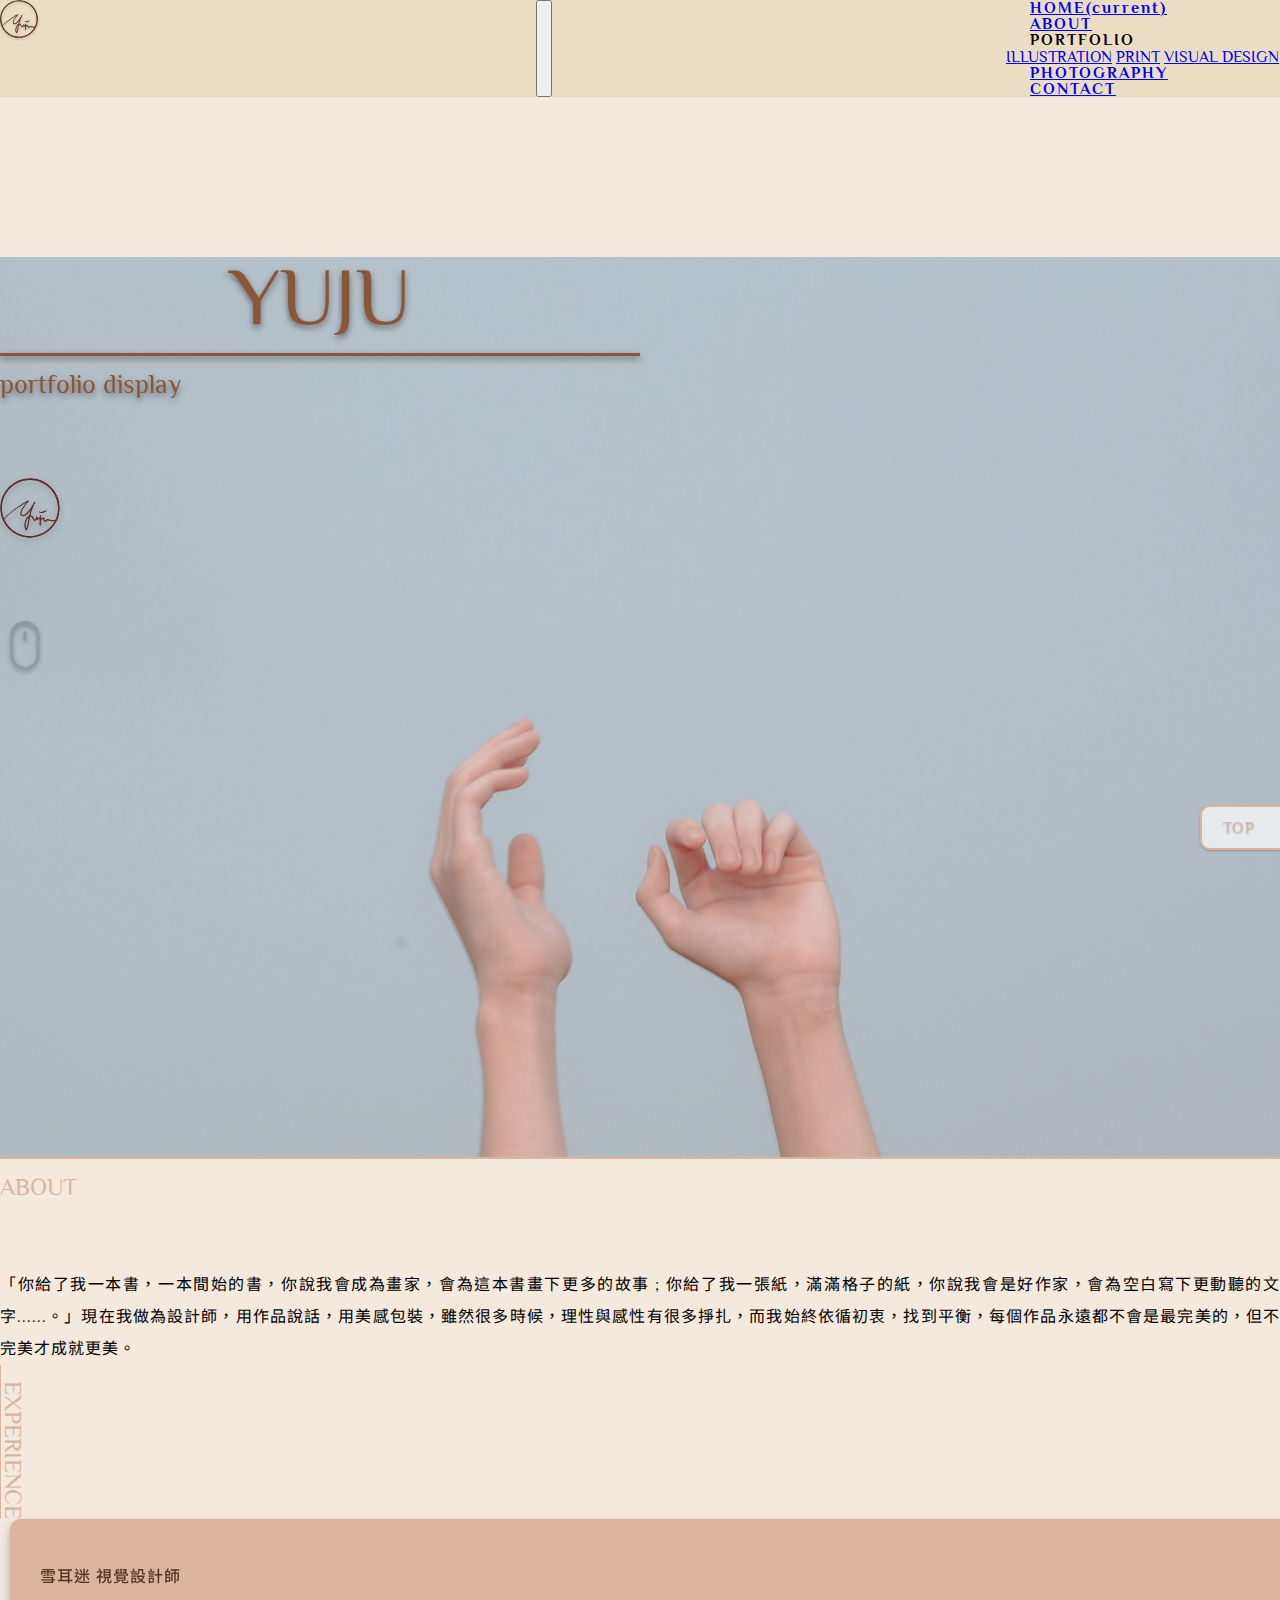
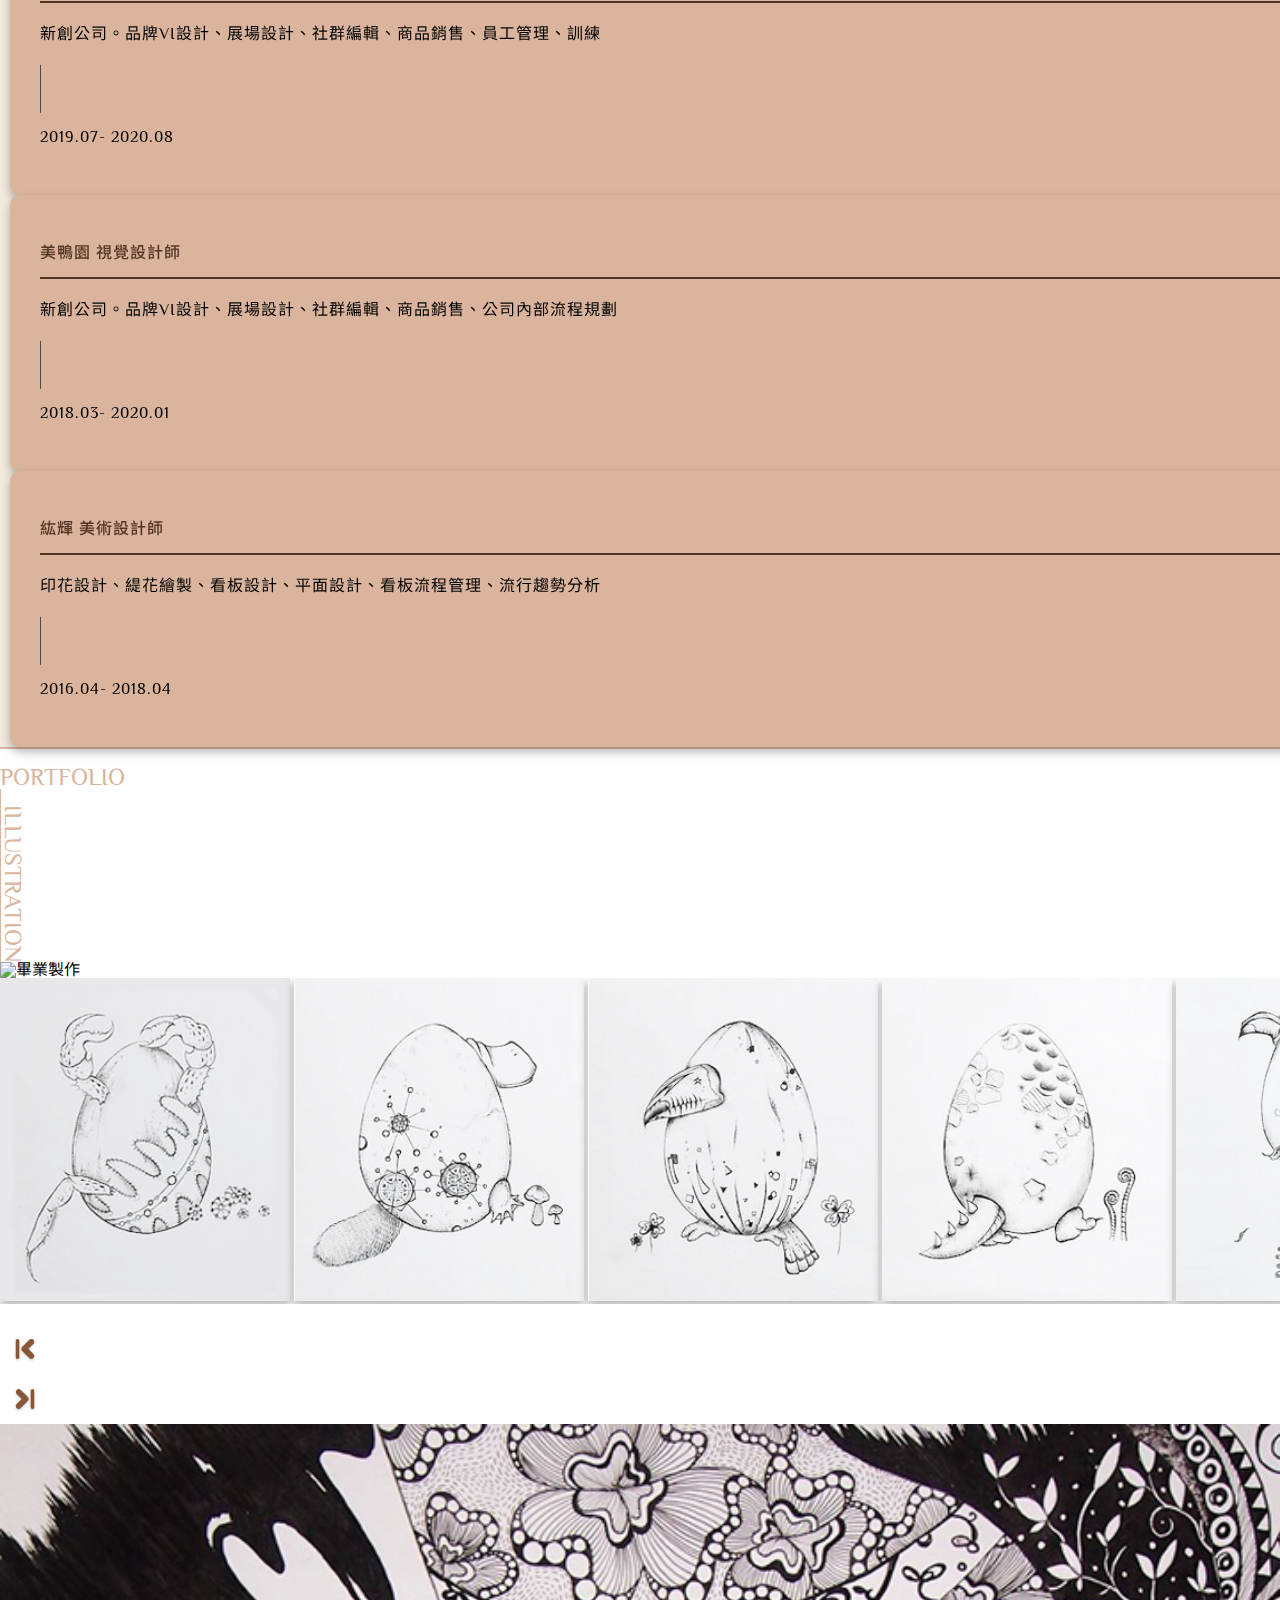
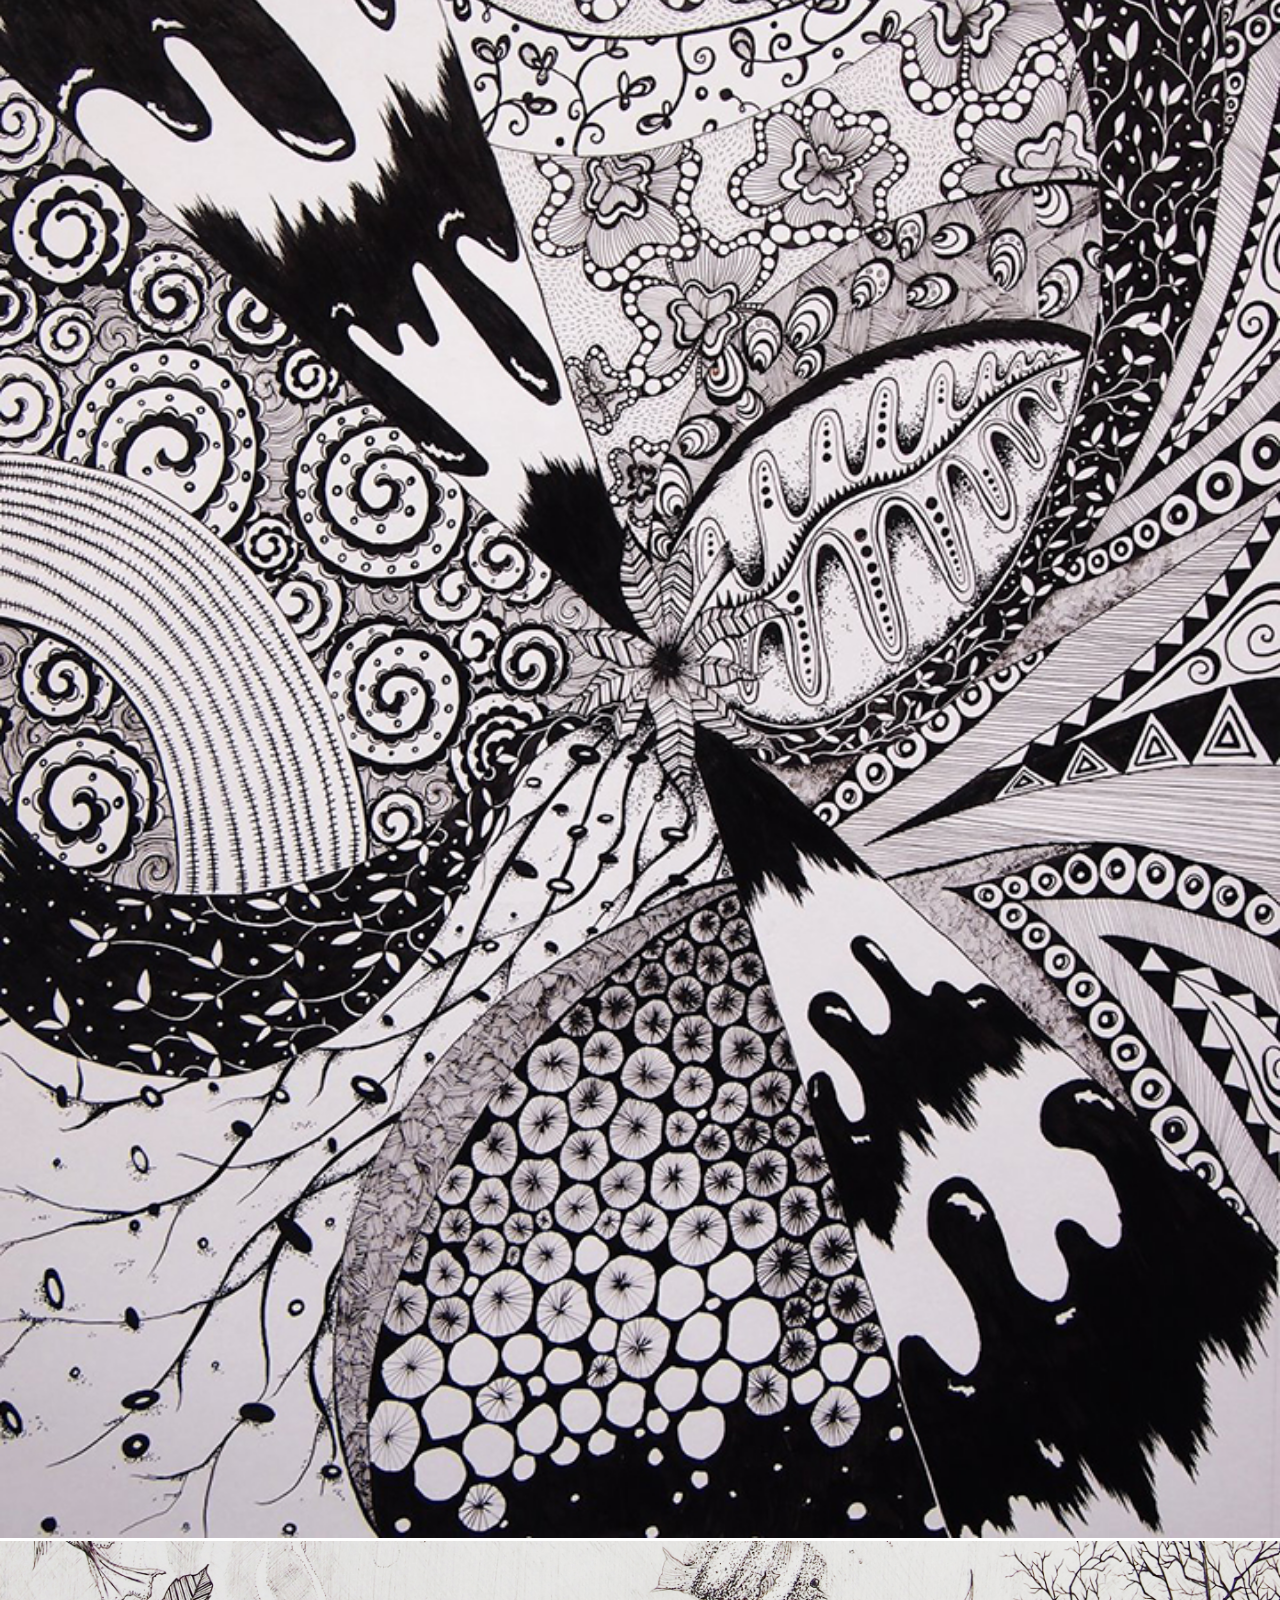
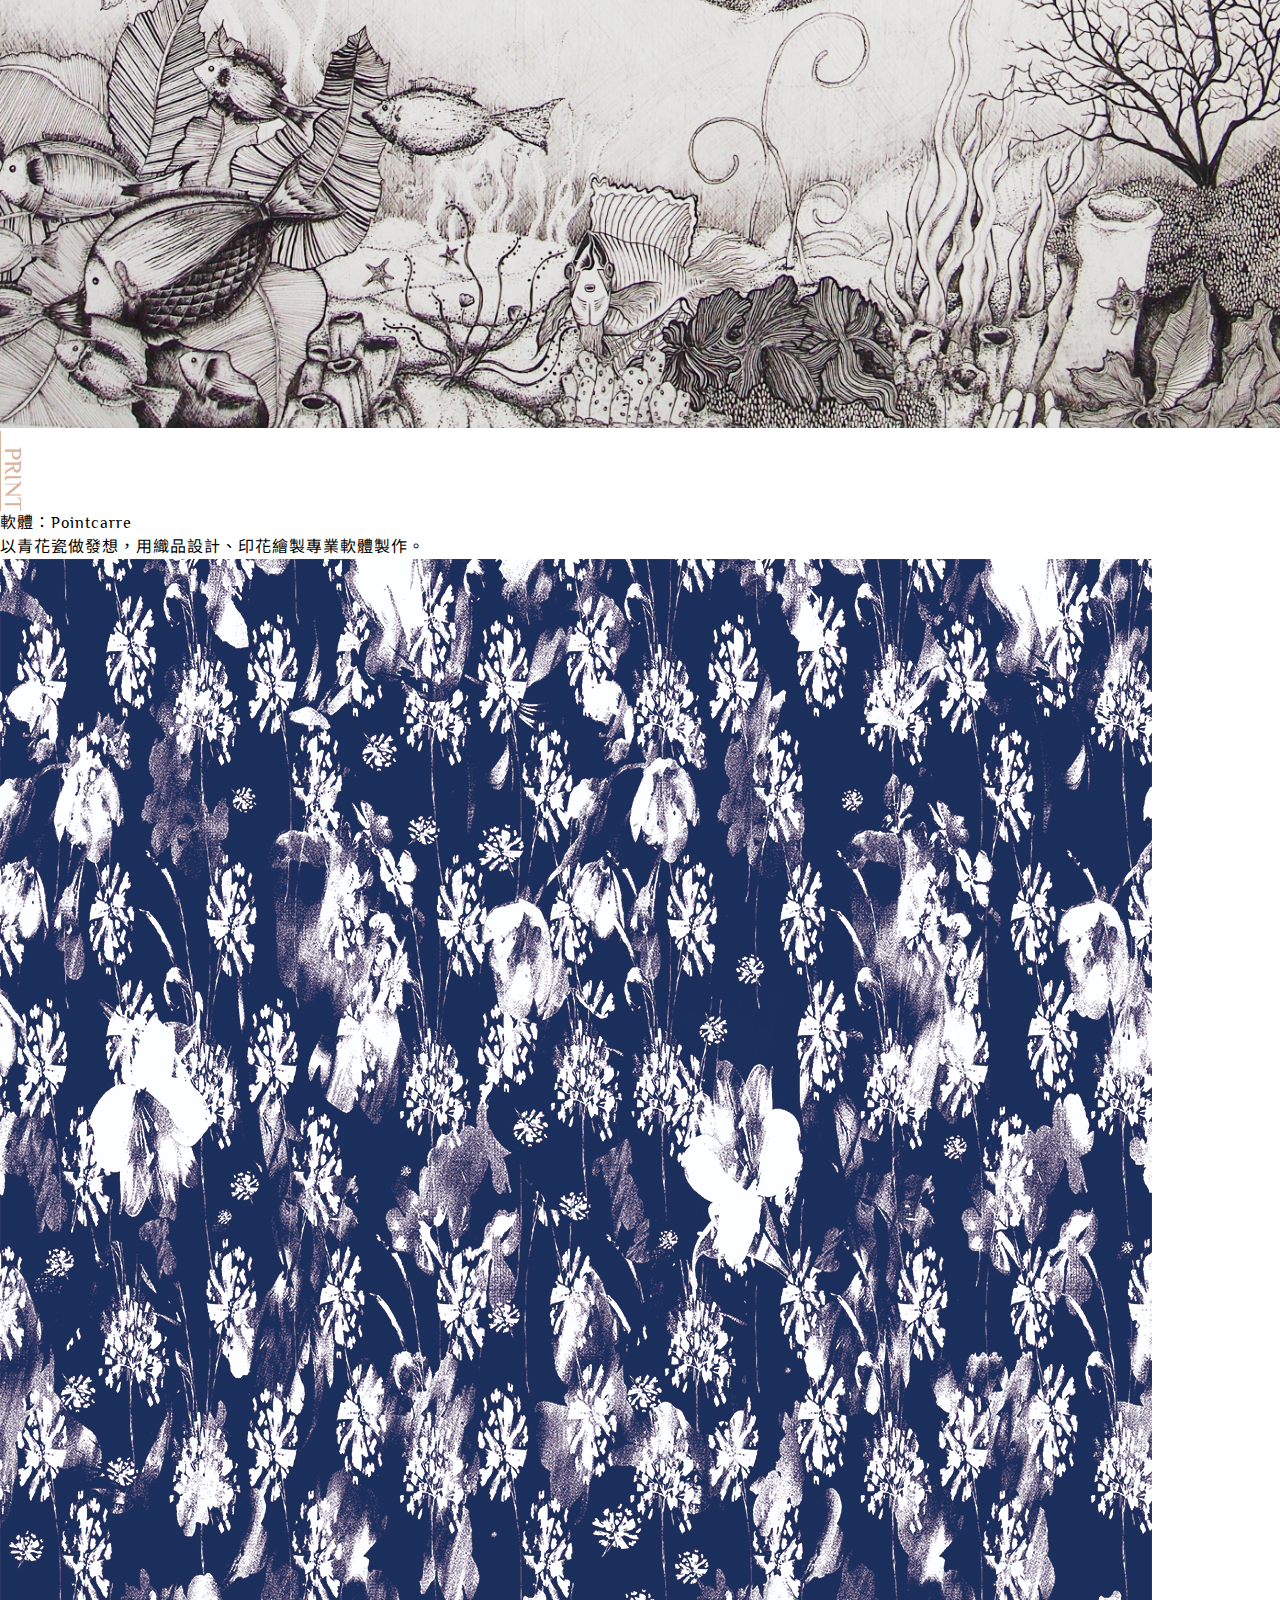
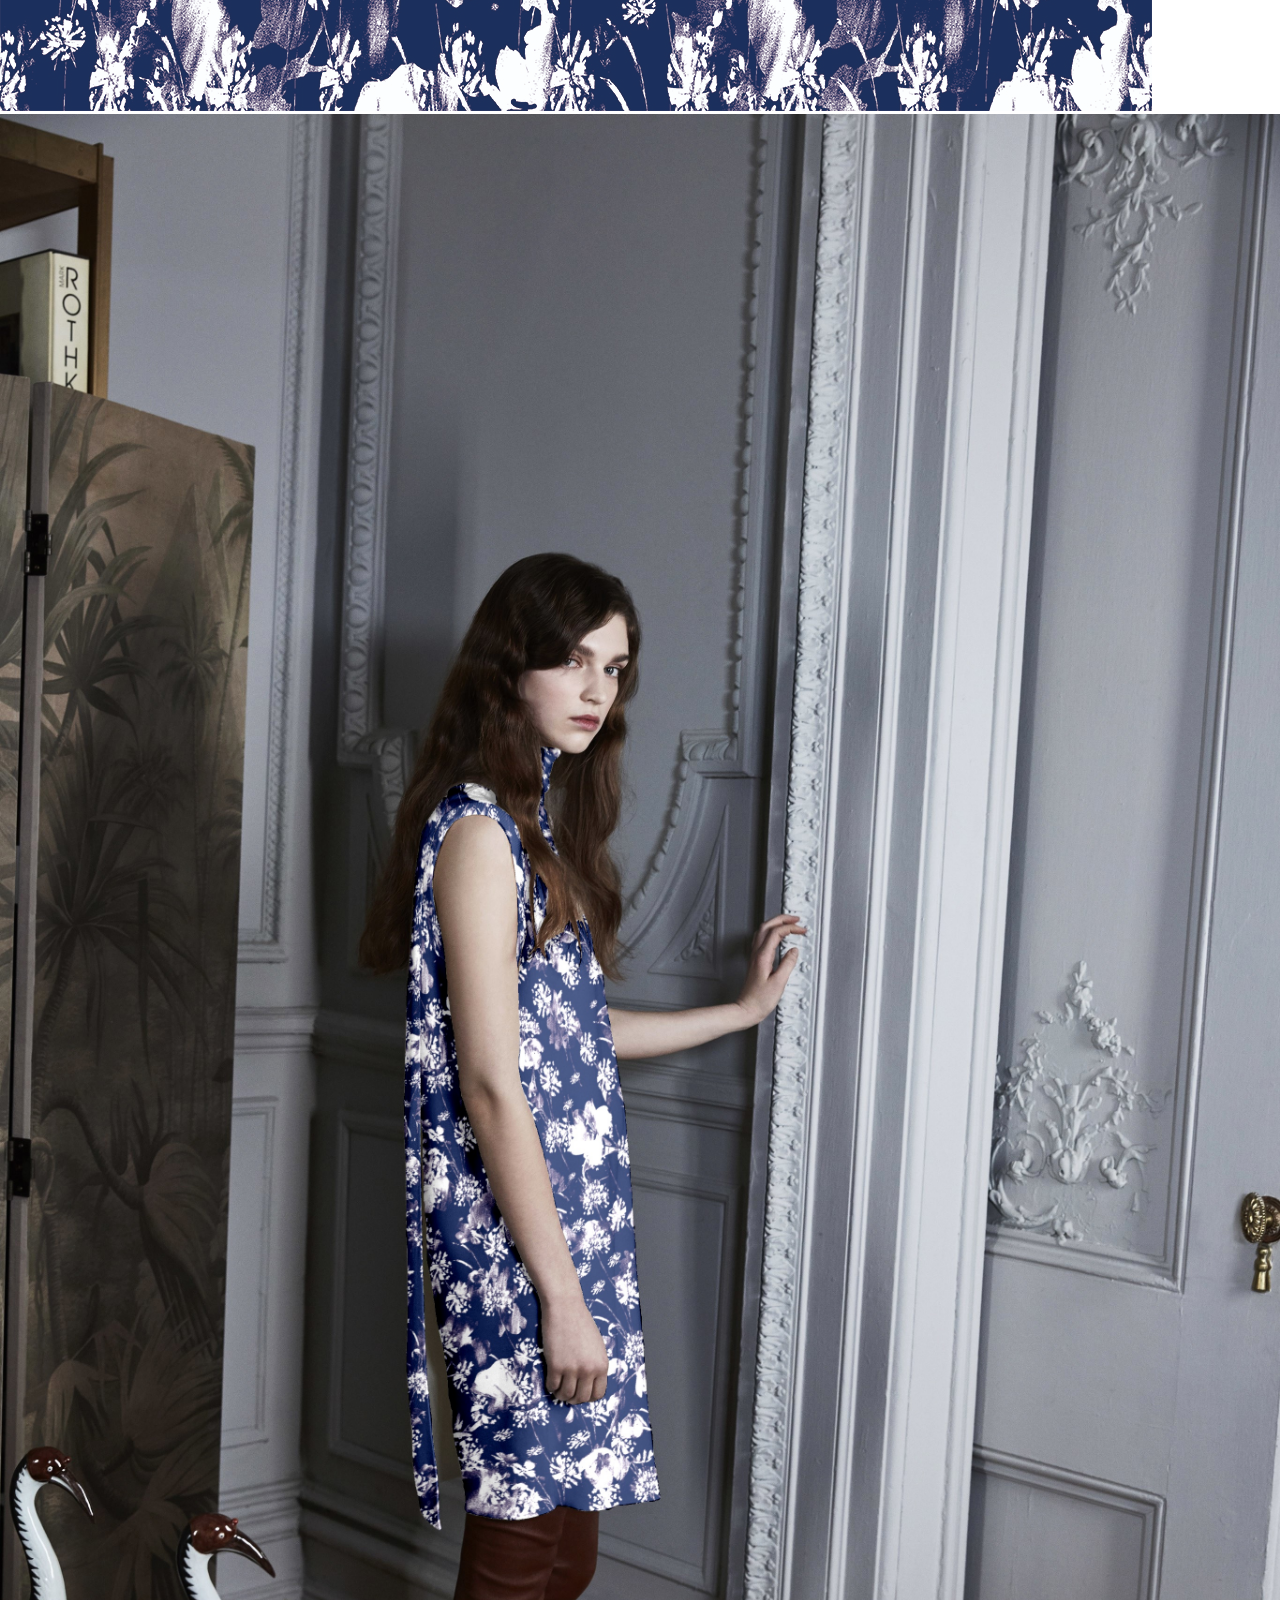
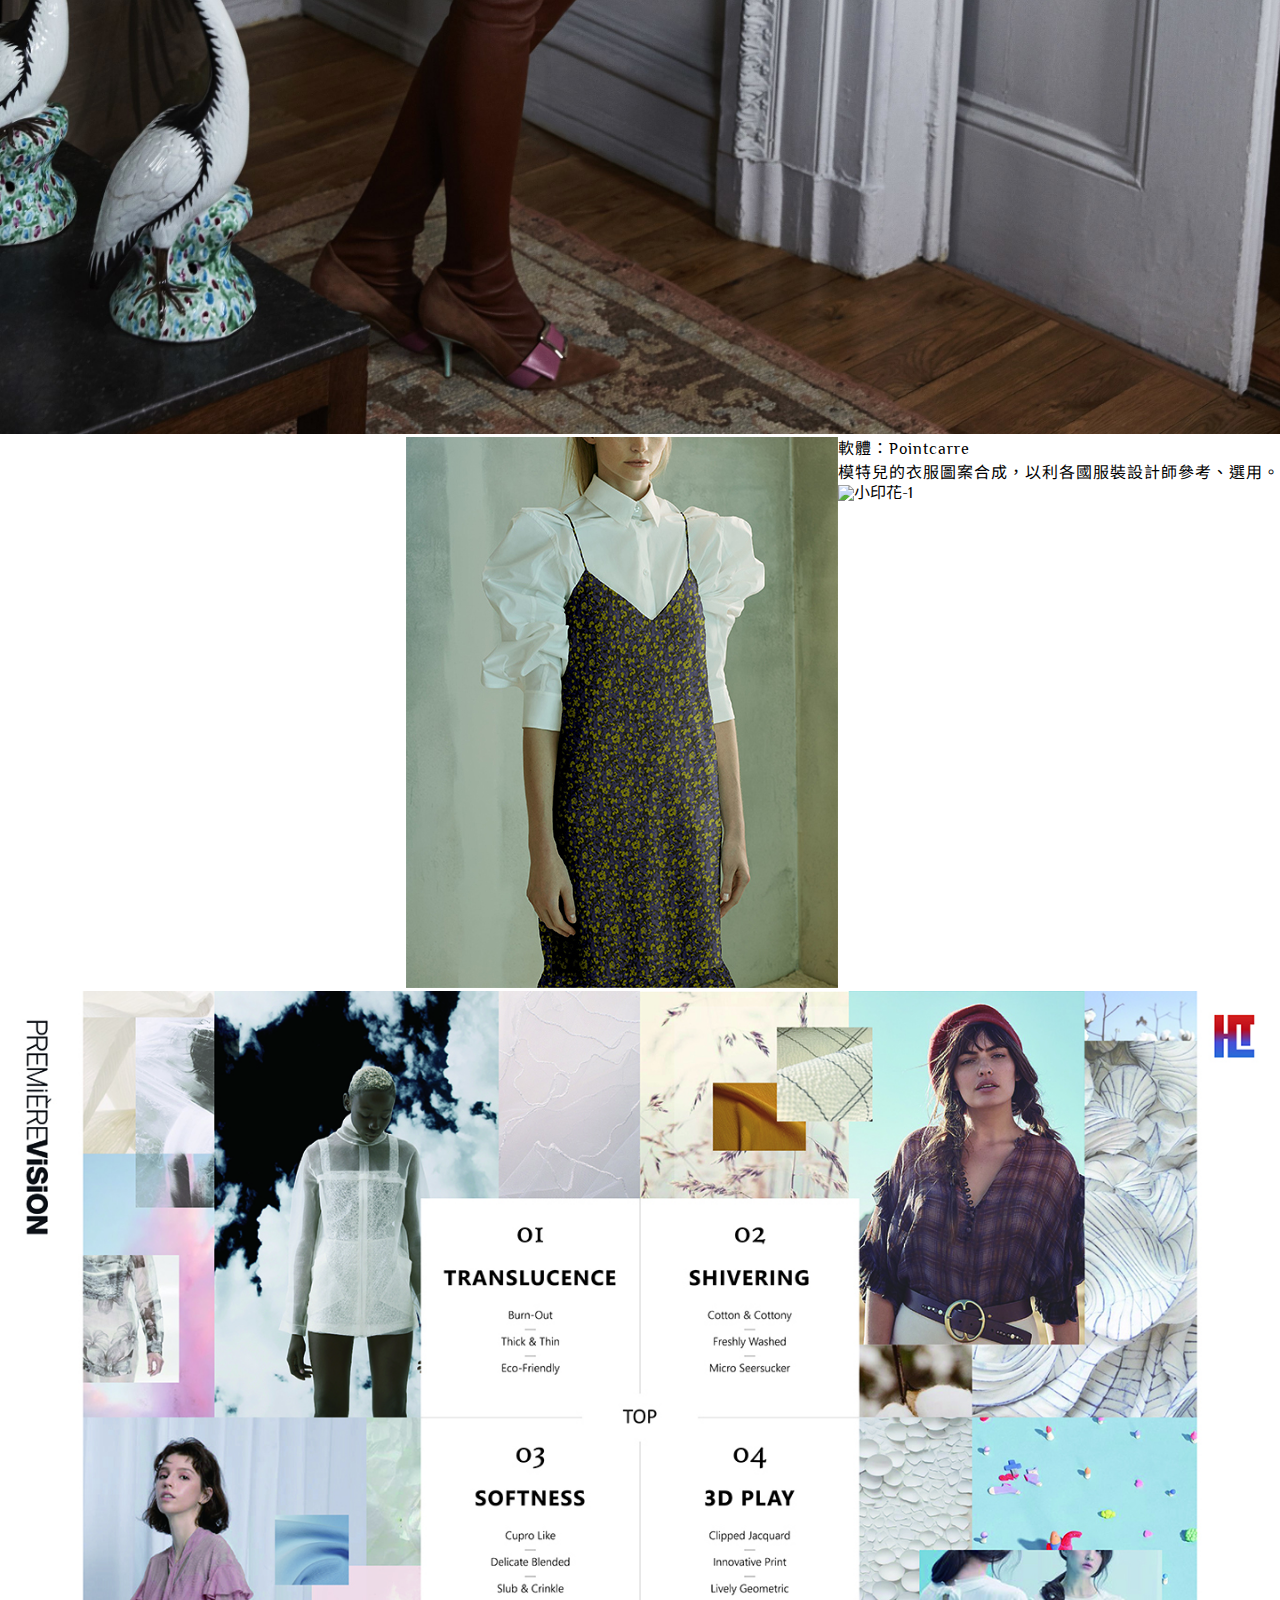
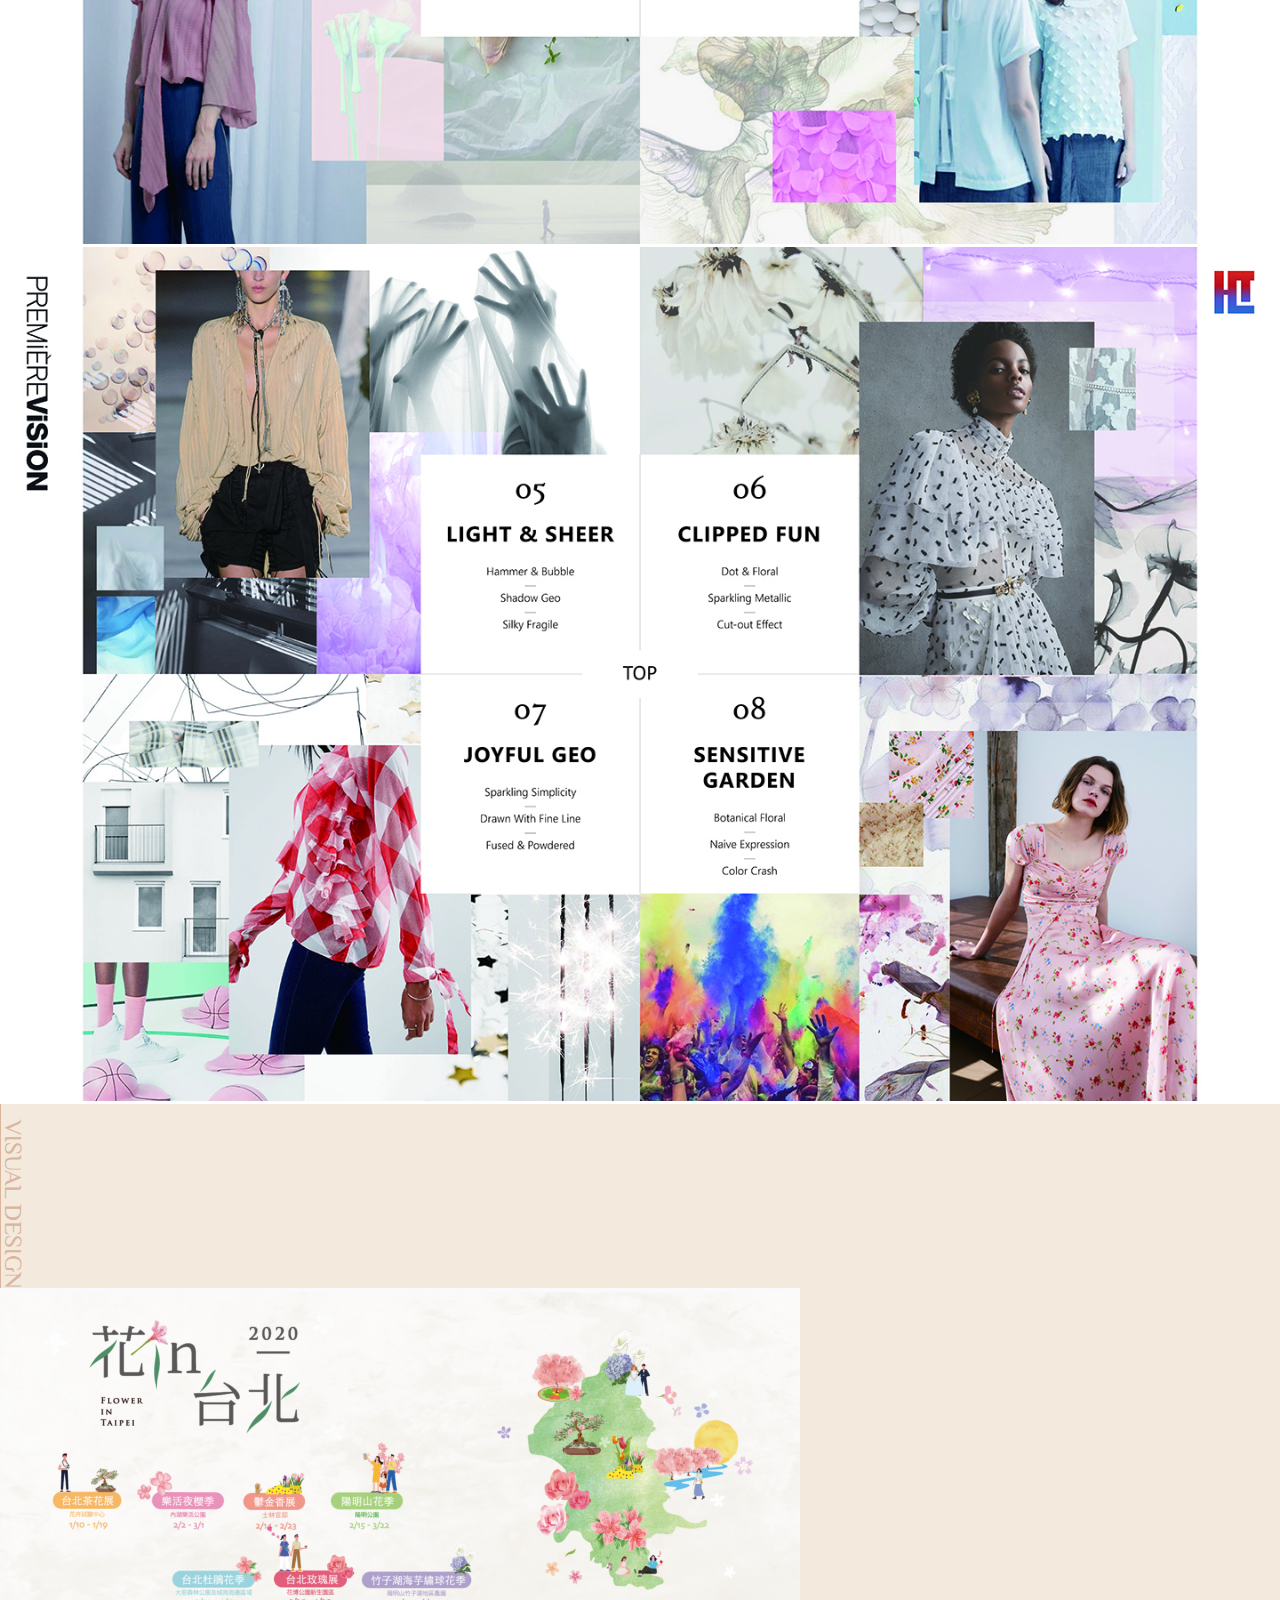
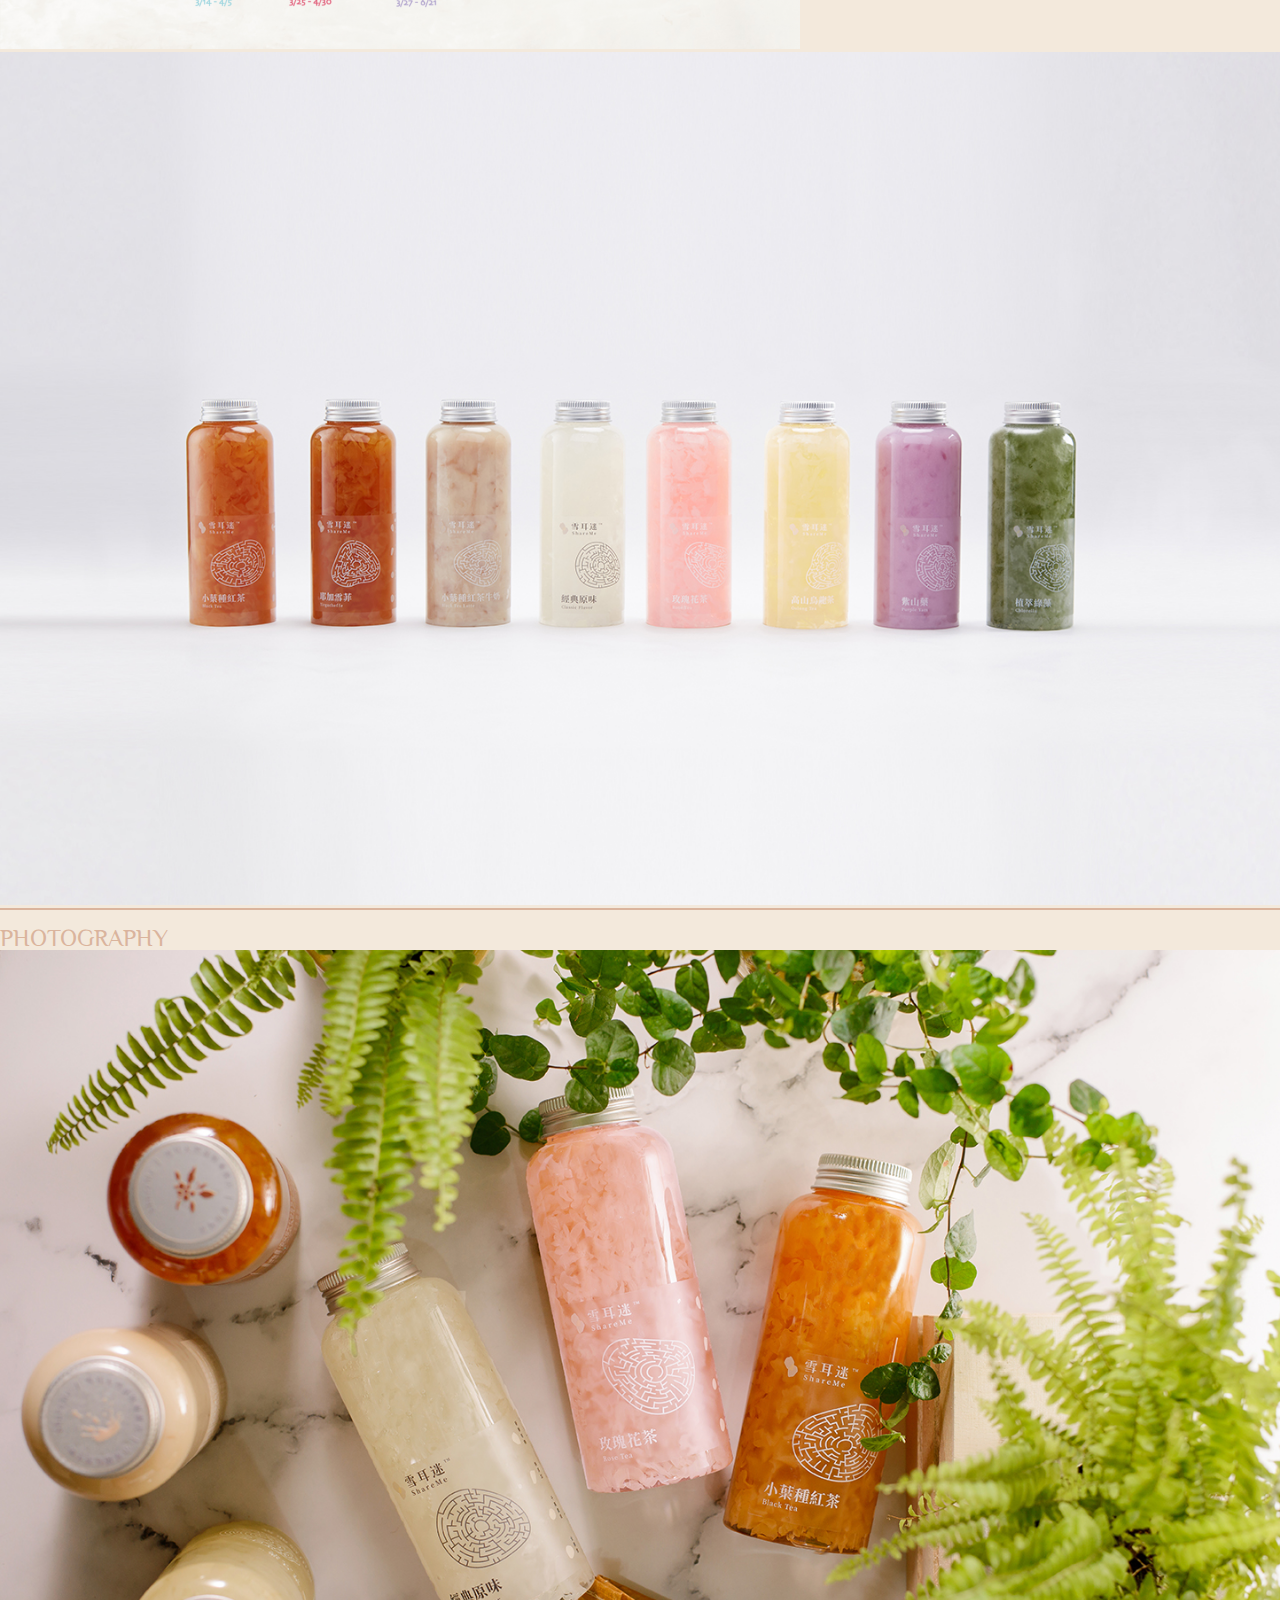
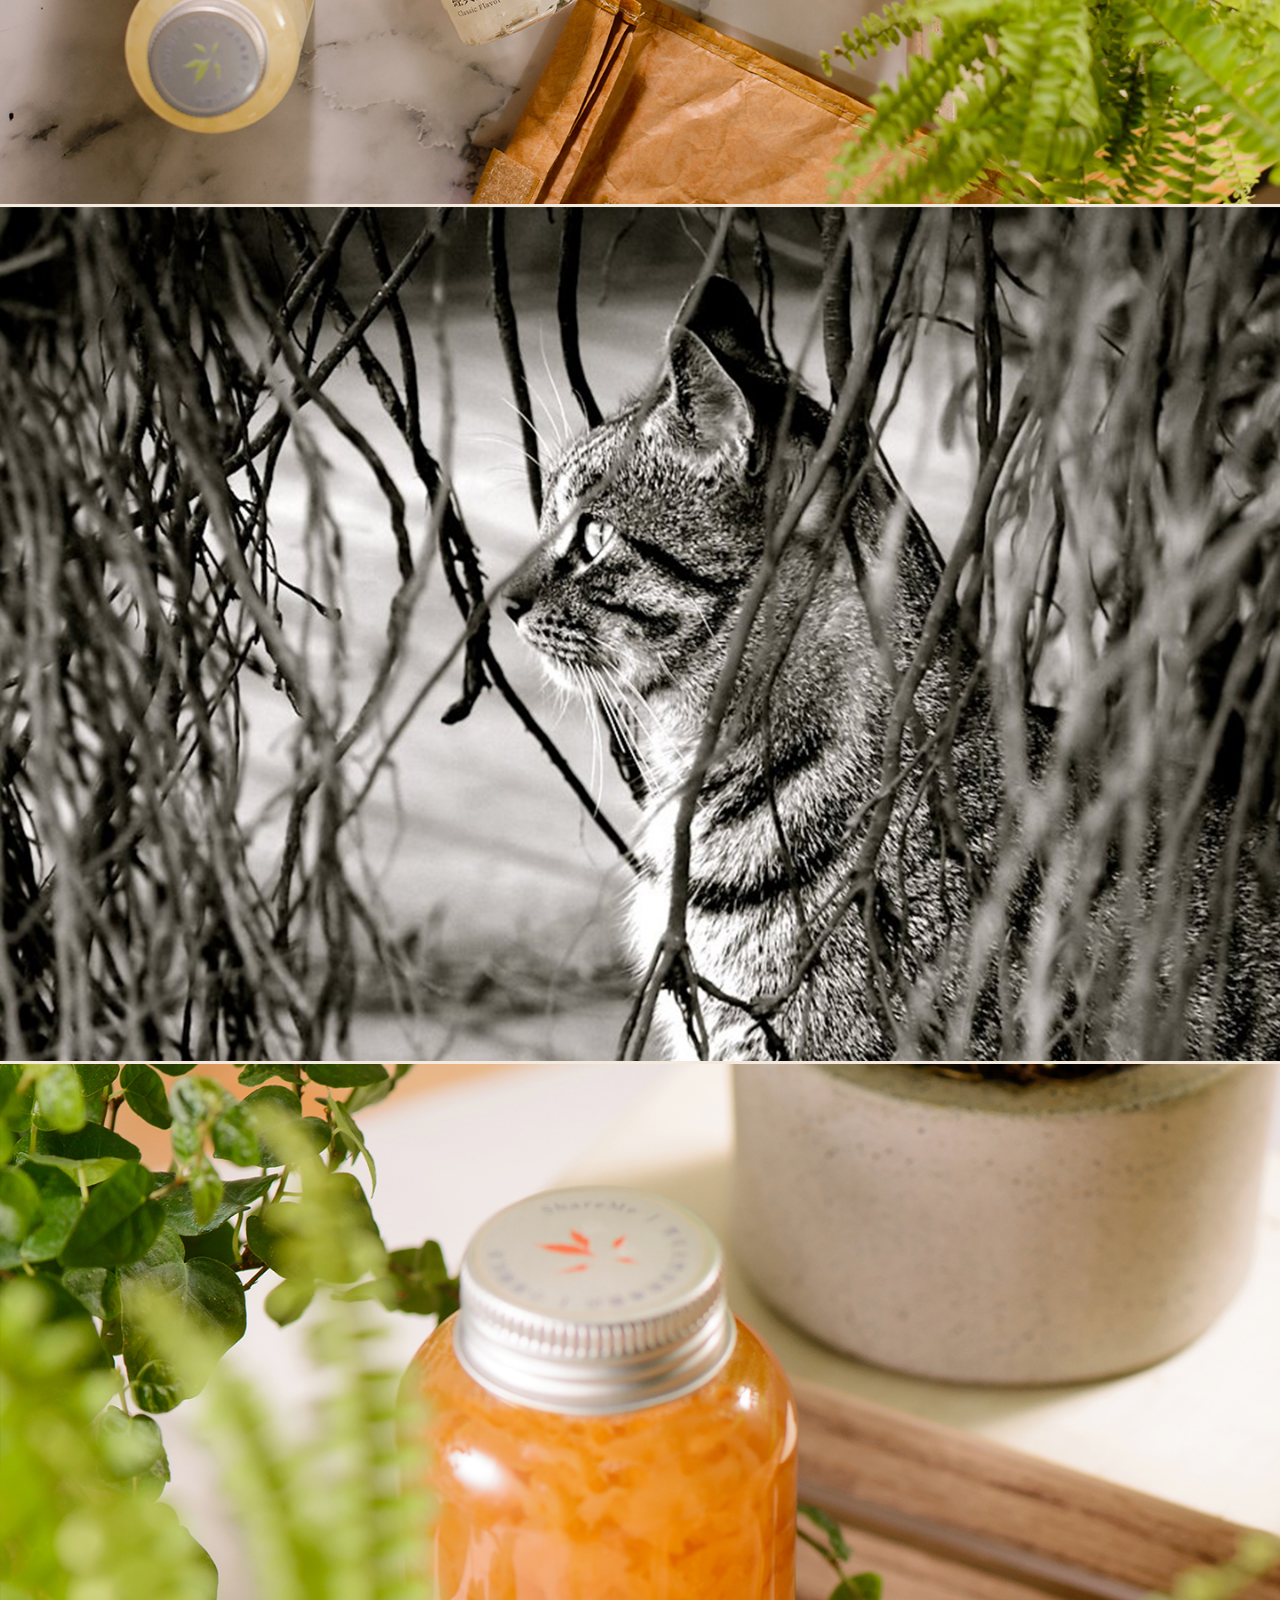
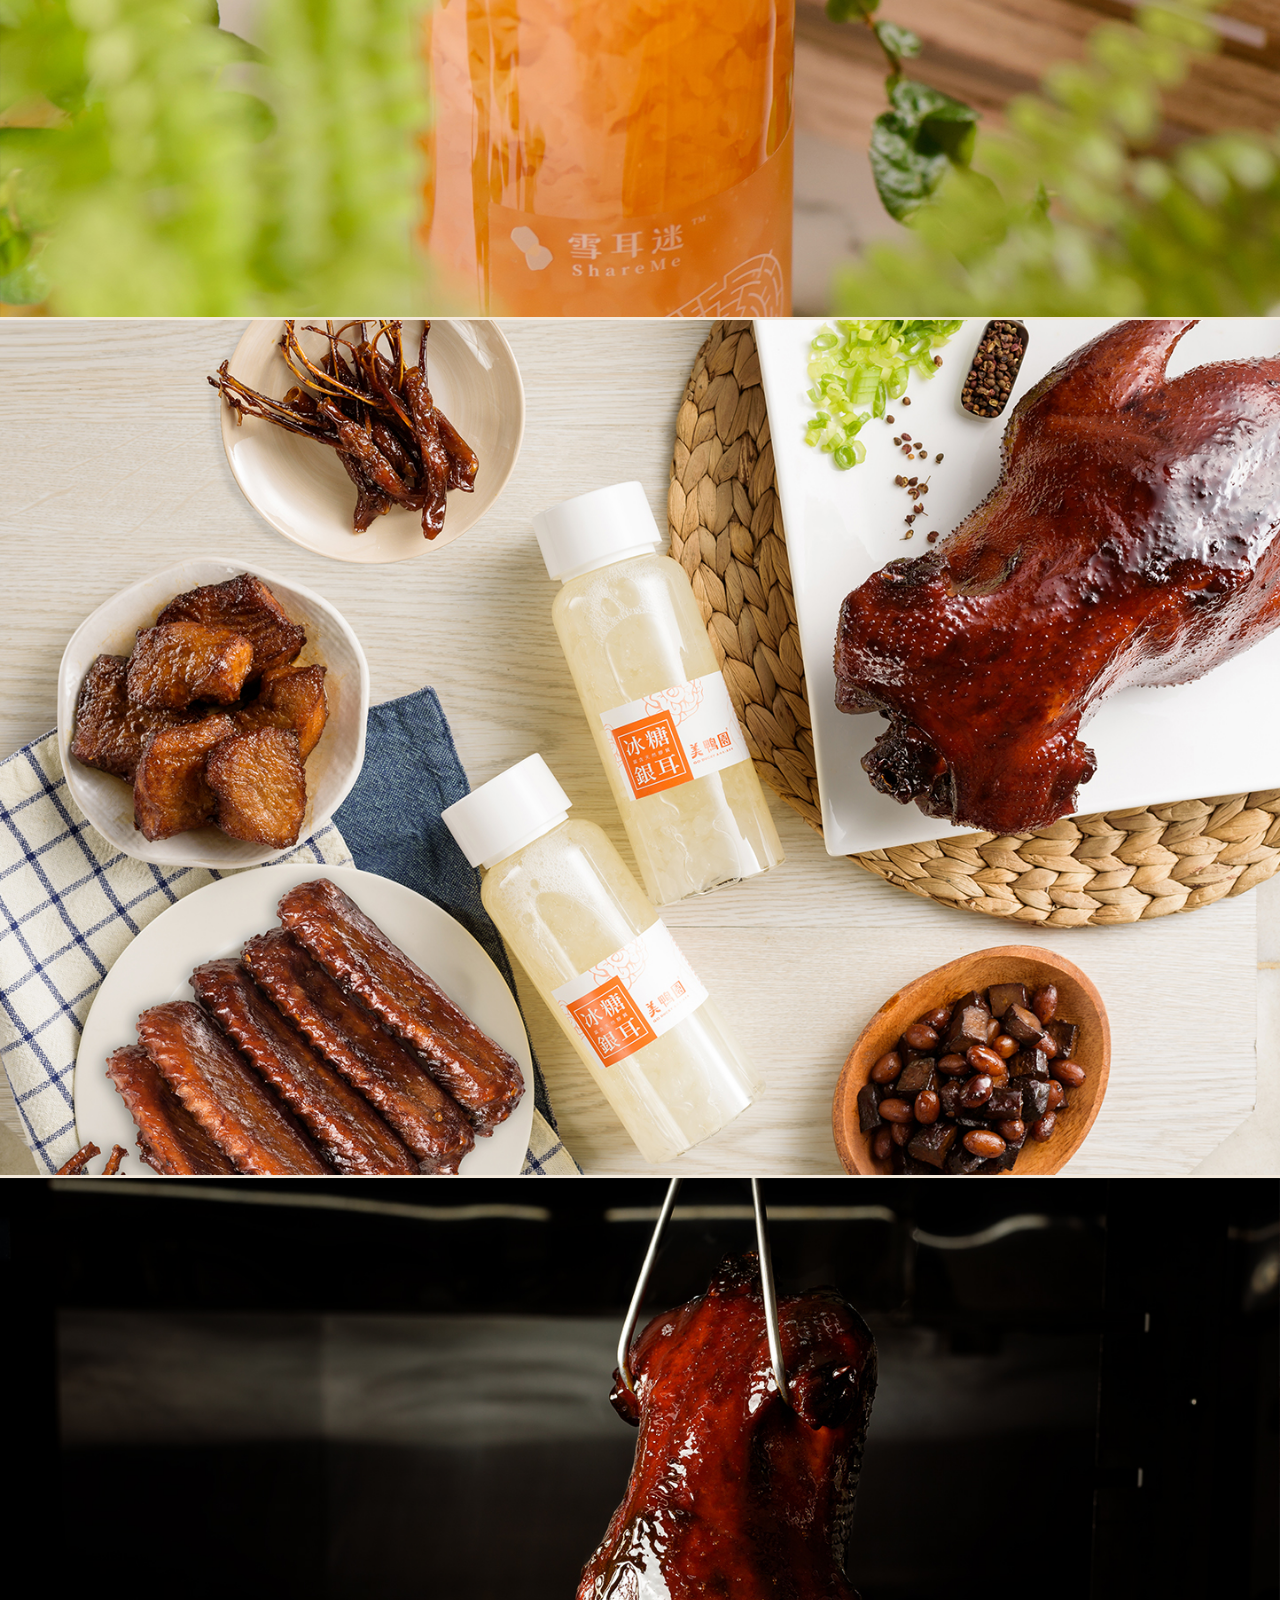
==== index.html @ b2631cca "code modify" ====
<!DOCTYPE html>
<html lang="en">

<head>
    <meta charset="UTF-8">
    <meta name="viewport" content="width=device-width, initial-scale=1.0">
    <title>yujukuo</title>

    <link rel="stylesheet" href="https://stackpath.bootstrapcdn.com/bootstrap/4.2.1/css/bootstrap.min.css"
        integrity="sha384-GJzZqFGwb1QTTN6wy59ffF1BuGJpLSa9DkKMp0DgiMDm4iYMj70gZWKYbI706tWS" crossorigin="anonymous">

    <link href="https://fonts.googleapis.com/css2?family=Noto+Sans+TC:wght@100;300;400;500;700;900&display=swap"
        rel="stylesheet">

    <link href="https://fonts.googleapis.com/css2?family=Raleway:wght@100;200;300;400;500;600;700;800;900&display=swap"
        rel="stylesheet">

    <link rel="stylesheet" href="https://use.fontawesome.com/releases/v5.6.3/css/all.css"
        integrity="sha384-UHRtZLI+pbxtHCWp1t77Bi1L4ZtiqrqD80Kn4Z8NTSRyMA2Fd33n5dQ8lWUE00s/" crossorigin="anonymous">

    <link href="https://fonts.googleapis.com/css2?family=Philosopher&display=swap" rel="stylesheet">

    <link rel="stylesheet" href="https://cdnjs.cloudflare.com/ajax/libs/animate.css/4.1.1/animate.min.css" />

    <!-- <link rel="stylesheet" href="css/index.css"> -->
    <link rel="stylesheet" href="css/all.css">
</head>

<body>

    <!-- header -->
    <header>
        <div class="container">
            <!-- navbar -->
            <nav class="navbar navbar-expand-lg navbar-light fixed-top animate__animated animate__fadeInDown">
                <a class="navbar-brand" href="#">
                    <img class="yj_logo" src="images/logo-yuju-circle.svg" alt="">
                </a>
                <button class="navbar-toggler" type="button" data-toggle="collapse"
                    data-target="#navbarSupportedContent" aria-controls="navbarSupportedContent" aria-expanded="false"
                    aria-label="Toggle navigation">
                    <span class="navbar-toggler-icon"></span>
                </button>
                <div class="collapse navbar-collapse" id="navbarSupportedContent">
                    <ul class="navbar-nav mr-auto row d-flex justify-content-between">
                        <li class="nav-item active">
                            <a class="nav-link tohome" href="#home">HOME<span class="sr-only">(current)</span></a>
                        </li>
                        <li class="nav-item">
                            <a class="nav-link toabout" href="#about">ABOUT</a>
                        </li>
                        <!-- about下拉式 -->
                        <li class="nav-item dropdown">
                            <a class="nav-link dropdown-toggle" data-toggle="dropdown" role="button"
                                aria-haspopup="true" aria-expanded="false">PORTFOLIO</a>
                            <div class="dropdown-menu">
                                <a class="dropdown-item toillu" href="#illustration">ILLUSTRATION</a>
                                <a class="dropdown-item toprint" href="#print">PRINT</a>
                                <a class="dropdown-item tovi" href="#visualDesign">VISUAL DESIGN</a>
                        </li>
                        <li class="nav-item">
                            <a class="nav-link tophoto" href="#photography">PHOTOGRAPHY</a>
                        </li>
                        <li class="nav-item">
                            <a class="nav-link tocontact" href="#contact">CONTACT</a>
                        </li>
                    </ul>
                </div>
            </nav>
        </div>
        <!-- BANNER -->
        <div class="banner d-flex justify-content-center align-items-center">
            <div class="animate__animated animate__fadeIn " id="home">
                <div class="animate__animated animate__fadeInDown text-center">
                    <h1 class="banner_name">YUJU</h1>
                    <h2 class="banner_info">portfolio&nbspdisplay</h2>
                    <img src="images/logo-yuju-circle.svg" alt="" class="b_logo">
                    <!-- scroll mouse -->
                    <div class="mouse_wrap d-flex justify-content-center">
                        <svg id="icon-mouse-scroll" viewBox="-105 0 512 512" xmlns="http://www.w3.org/2000/svg">
                            <path class="mouse_path"
                                d="M151 0C68 0 0 68 0 151v210a151 151 0 0 0 301 0V151C301 68 234 0 151 0zm119 361a120 120 0 0 1-239 0V151a120 120 0 0 1 239 0zm0 0"
                                fill="" />
                            <path class="scroll mouse_path" fill="" stroke-width="5"
                                d="M151 102c-9 0-16 7-16 15v71a15 15 0 0 0 31 0v-71c0-8-7-15-15-15zm0 0" />
                        </svg>
                    </div>
                </div>
            </div>

        </div>
    </header>
    <!-- ABOUT -->
    <section class="my-5 mx-2" id="about">
        <div class="container">
            <div class="title_container">
                <h4 class="section_title">ABOUT</h4>
            </div>
            <div class="row d-flex justify-content-center">
                <p class="aboutme col-md-8 ">「你給了我一本書，一本間始的書，你說我會成為畫家，會為這本書畫下更多的故事 ;
                    你給了我一張紙，滿滿格子的紙，你說我會是好作家，會為空白寫下更動聽的文字......。」現在我做為設計師，用作品說話，用美感包裝，雖然很多時候，理性與感性有很多掙扎，而我始終依循初衷，找到平衡，每個作品永遠都不會是最完美的，但不完美才成就更美。
                </p>
            </div>
        </div>
        </div>
    </section>
    <!-- experience -->
    <section class="my-5 mx-2">
        <div class="container">
            <div class="row">
                <div class="col-2 line_rl" id="experience">
                    <h4 class="section_title title_container_rl  ">EXPERIENCE</h4>
                </div>
                <div class="col-10 ">
                    <div class="row d-flex justify-content-between">
                        <div class="col-md-3 jobBox my-3">
                            <p class="job_title">雪耳迷 視覺設計師</p>
                            <p class="job_info">新創公司。品牌VI設計、展場設計、社群編輯、商品銷售、員工管理、訓練</p>
                            <div class="lineBox"></div>
                            <p class="date">2019.07- 2020.08</p>
                        </div>
                        <div class="col-md-3 jobBox my-3">
                            <p class="job_title">美鴨園 視覺設計師</p>
                            <p class="job_info">新創公司。品牌VI設計、展場設計、社群編輯、商品銷售、公司內部流程規劃</p>
                            <div class="lineBox"></div>
                            <p class="date">2018.03- 2020.01</p>
                        </div>
                        <div class="col-md-3 jobBox my-3">
                            <p class="job_title">紘輝 美術設計師</p>
                            <p class="job_info">印花設計、緹花繪製、看板設計、平面設計、看板流程管理、流行趨勢分析</p>
                            <div class="lineBox"></div>
                            <p class="date">2016.04- 2018.04</p>
                        </div>
                    </div>
                </div>
            </div>
        </div>
        </div>
    </section>
    <!-- PORTFOLIO -->
    <section class="py-5 px-2 portfolio">
        <div class="container">
            <div class="title_container" id="portfolio">
                <h4 class="section_title">PORTFOLIO</h4>
            </div>
        </div>
        </div>
    </section>
    <!-- ILLUSTRATION -->
    <section class="py-5 px-2 illustration">
        <div class="container">
            <div class="row">
                <div class="col-2 line_rl" id="illustration">
                    <h4 class="section_title title_container_rl  ">ILLUSTRATION</h4>
                </div>
                <div class="col-10">
                    <div class="row d-flex justify-content-between">
                        <img src="images/yujukuo-illustration-01.png" alt="畢業製作"
                            class="illus pic1 d-flex jusitify-content-start px-3 py-3">
                        <!-- 蛋形 -->
                        <div class="scrollmenu d-flex justify-content-between">
                            <img src="images/yujukuo-illustration-09.jpg" alt="蛋形螃蟹" class="illus pic2 px-3 py-3">
                            <img src="images/yujukuo-illustration-10.jpg" alt="蛋形鴨嘴獸" class="illus pic3 px-3 py-3">
                            <img src="images/yujukuo-illustration-11.jpg" alt="蛋形鳥" class="illus pic4 px-3 py-3">
                            <img src="images/yujukuo-illustration-12.jpg" alt="蛋形恐龍" class="illus pic5 px-3 py-3">
                            <img src="images/yujukuo-illustration-13.jpg" alt="蛋形鶴" class="illus pic6 px-3 py-3">
                        </div>
                        <!-- prev next btn -->
                        <ul class="sliderDots d-flex justify-content-start list-unstyled w-100">
                            <li class="mx-4 prev"><img src="images/to_front.svg" alt="至左"></li>
                            <li class="mx-4 next"><img src="images/to_last.svg" alt="至右"></li>
                        </ul>
                        <div class="slider_sticker"></div>
                        <!-- --- -->
                        <img src="images/yujukuo-illustration-07.jpg" alt="草莓" class="illus pic7 px-3 py-3">
                        <img src="images/yujukuo-illustration-14.jpg" alt="海底" class="illus pic px-3 py-3">
                    </div>
                </div>
            </div>
        </div>
        </div>
    </section>
    <!-- PRINT -->
    <section class="py-5 px-2 print">
        <div class="container">
            <div class="row">
                <div class="col-2 line_rl" id="print">
                    <h4 class="section_title title_container_rl">PRINT</h4>
                </div>
                <div class="col-10">
                    <div class="row d-flex align-items-end ">
                        <div class="col-6 col-md-3 py-3">
                            <p class="py-3 smallWords">軟體：Pointcarre<br>以青花瓷做發想，用織品設計、印花繪製專業軟體製作。</p>
                            <img src="images/yujukuo-print-06.jpg" alt="小印花-1">
                        </div>
                        <div class="col-md-9 py-3">
                            <img src="images/yujukuo-print-05.jpg" alt="模特-1">
                        </div>
                    </div>
                    <div class="row d-flex align-items-end changePic ">
                        <div class="col-6 col-md-3 py-3 ">
                            <p class="py-3 smallWords">軟體：Pointcarre<br>模特兒的衣服圖案合成，以利各國服裝設計師參考、選用。</p>
                            <img src="images/yujukuo-print-08.jpg" alt="小印花-1">
                        </div>
                        <div class="col-md-9 py-3 ">
                            <img src="images/yujukuo-print-07.jpg" alt="模特-1">
                        </div>
                    </div>
                    <div class="row">
                        <img src="images/yujukuo-print-10.jpg" alt="pvBoard-1" class="py-3">
                    </div>
                    <div class="row">
                        <img src="images/yujukuo-print-09.jpg" alt="pvBoard-2" class="py-3">
                    </div>
                </div>
            </div>
        </div>
        </div>
    </section>
    <!-- VI DESIGN -->
    <section class="py-5 px-2 ">
        <div class="container">
            <div class="row">
                <div class="col-2 line_rl" id="visualDesign">
                    <h4 class="section_title title_container_rl">VISUAL DESIGN</h4>
                </div>
                <div class="col-10">
                    <div class="row">
                        <img src="images/yujukuo-vi-01.png" alt="花in台北" class="py-3">
                    </div>
                    <div class="row">
                        <img src="images/yujukuo_vi_pic07.jpg" alt="雪耳迷" class="py-3">
                    </div>
                </div>
            </div>
        </div>
        </div>
    </section>
    <!-- PHOTOGRAPHY -->
    <section class="py-5 px-2">
        <div class="container">
            <div class="title_container" id="photography">
                <h4 class="section_title">PHOTOGRAPHY</h4>
            </div>
            <div class="row py-5 px-3">
                <div id="carouselExampleIndicators" class="carousel slide" data-ride="carousel">
                    <ol class="carousel-indicators">
                        <li data-target="#carouselExampleIndicators" data-slide-to="0" class="active"></li>
                        <li data-target="#carouselExampleIndicators" data-slide-to="1"></li>
                        <li data-target="#carouselExampleIndicators" data-slide-to="2"></li>
                        <li data-target="#carouselExampleIndicators" data-slide-to="3"></li>
                        <li data-target="#carouselExampleIndicators" data-slide-to="4"></li>
                    </ol>
                    <div class="carousel-inner">
                        <div class="carousel-item active">
                            <img src="images/yujukuo_photo-04.jpg" class="d-block w-100" alt="雪耳-1">
                        </div>
                        <div class="carousel-item">
                            <img src="images/yujukuo_photo-01.jpg" class="d-block w-100" alt="貓">
                        </div>
                        <div class="carousel-item">
                            <img src="images/yujukuo_photo-05.jpg" class="d-block w-100" alt="雪耳-2">
                        </div>
                        <div class="carousel-item">
                            <img src="images/yujukuo_photo-06.jpg" class="d-block w-100" alt="雪耳＋鴨">
                        </div>
                        <div class="carousel-item">
                            <img src="images/yujukuo_photo-08.jpg" class="d-block w-100" alt="鴨-1">
                        </div>

                    </div>
                    <a class="carousel-control-prev" href="#carouselExampleIndicators" role="button" data-slide="prev">
                        <span class="carousel-control-prev-icon" aria-hidden="true"></span>
                        <span class="sr-only">Previous</span>
                    </a>
                    <a class="carousel-control-next" href="#carouselExampleIndicators" role="button" data-slide="next">
                        <span class="carousel-control-next-icon" aria-hidden="true"></span>
                        <span class="sr-only">Next</span>
                    </a>
                </div>
            </div>
        </div>
        </div>
    </section>
    <!-- footer -->
    <footer class="pt-5 px-2">
        <div class="container">
            <div class="title_container" id="contact">
                <h4 class="section_title">CONTACT</h4>
            </div>
            <div class="col">
                <!-- heart -->
                <div class="row heart py-5 px-3">
                    <svg version="1.1" id="icon-hearbeat" xmlns="http://www.w3.org/2000/svg"
                        xmlns:xlink="http://www.w3.org/1999/xlink" x="0px" y="0px" width="510px" height="510px"
                        viewBox="0 0 510 510" style="enable-background:new 0 0 510 510;" xml:space="preserve">
                        <path class="heart_path" d="M369.75,21.675c-43.35,0-86.7,20.4-114.75,53.55c-28.05-33.15-71.4-53.55-114.75-53.55C61.2,21.675,0,82.875,0,161.925
                        c0,96.9,86.7,175.95,219.3,293.25l35.7,33.15l35.7-33.15c130.05-119.85,219.3-198.9,219.3-293.25
                        C510,82.875,448.8,21.675,369.75,21.675z M257.55,419.475H255l-2.55-2.55C130.05,307.274,51,235.875,51,161.925
                        c0-51,38.25-89.25,89.25-89.25c38.25,0,76.5,25.5,91.8,61.2h48.45c12.75-35.7,51-61.2,89.25-61.2c51,0,89.25,38.25,89.25,89.25
                        C459,235.875,379.95,307.274,257.55,419.475z" />
                    </svg>
                </div>
                <div class="row form_area d-flex justify-content-between ">
                    <div class="col-md-6 py-2 px-3">
                        <input class="form-control" placeholder="Name" />
                    </div>
                    <div class="col-md-6 py-2 px-3">
                        <input class="form-control" placeholder="Email" />
                    </div>
                </div>
                <div class="row py-2 px-3">
                    <input class="form-control" placeholder="Message" />
                </div>
                <div class="row d-flex justify-content-between py-5 px-3">
                    <button class="btn_send btnbtn btnbtn_s">SEND</button>
                </div>
                <div class="contact_way row d-flex justify-content-end">
                    <div>
                        <a href="https://www.instagram.com/yuju_kuo/?hl=zh-tw">
                            <img src="images/instagram.svg" alt="ig" class="ig">
                        </a>
                    </div>
                    <div>
                        <a href="https://line.me/ti/p/98rYONE3FX">
                            <img src="images/line.svg" alt="line" class="linelogo">
                        </a>
                    </div>
                </div>
            </div>
        </div>
    </footer>
    <!-- copyright -->
    <div class="container-fluid copyright p-0">
        <div class="row d-flex justify-content-center py-2">
            <p>copyright © yujukuo</p>
        </div>
    </div>
    <!-- fix bun -->
    <button class="top btnbtn row d-flex justify-content-center align-items-center">TOP
    </button>


    <script src="https://code.jquery.com/jquery-3.3.1.slim.min.js"
        integrity="sha384-q8i/X+965DzO0rT7abK41JStQIAqVgRVzpbzo5smXKp4YfRvH+8abtTE1Pi6jizo"
        crossorigin="anonymous"></script>
    <script src="https://cdnjs.cloudflare.com/ajax/libs/popper.js/1.14.6/umd/popper.min.js"
        integrity="sha384-wHAiFfRlMFy6i5SRaxvfOCifBUQy1xHdJ/yoi7FRNXMRBu5WHdZYu1hA6ZOblgut"
        crossorigin="anonymous"></script>
    <script src="https://stackpath.bootstrapcdn.com/bootstrap/4.2.1/js/bootstrap.min.js"
        integrity="sha384-B0UglyR+jN6CkvvICOB2joaf5I4l3gm9GU6Hc1og6Ls7i6U/mkkaduKaBhlAXv9k"
        crossorigin="anonymous"></script>

    <!-- jq -->
    <script src="https://code.jquery.com/jquery-3.6.0.js"></script>
    <script src="js/index.js"></script>
</body>

</html>
---- css/all.css ----
@charset "UTF-8";
html, body, div, span, applet, object, iframe,
h1, h2, h3, h4, h5, h6, p, blockquote, pre,
a, abbr, acronym, address, big, cite, code,
del, dfn, em, img, ins, kbd, q, s, samp,
small, strike, strong, sub, sup, tt, var,
b, u, i, center,
dl, dt, dd, ol, ul, li,
fieldset, form, label, legend,
table, caption, tbody, tfoot, thead, tr, th, td,
article, aside, canvas, details, embed,
figure, figcaption, footer, header, hgroup,
menu, nav, output, ruby, section, summary,
time, mark, audio, video {
  margin: 0;
  padding: 0;
  border: 0;
  font-size: 100%;
  font: inherit;
  vertical-align: baseline;
}

/* HTML5 display-role reset for older browsers */
article, aside, details, figcaption, figure,
footer, header, hgroup, menu, nav, section {
  display: block;
}

body {
  line-height: 1;
}

ol, ul {
  list-style: none;
}

blockquote, q {
  quotes: none;
}

blockquote:before, blockquote:after,
q:before, q:after {
  content: "";
  content: none;
}

table {
  border-collapse: collapse;
  border-spacing: 0;
}

img {
  max-width: 100%;
  height: auto;
}

body {
  background-color: #F3E9DC;
  scroll-behavior: smooth !important;
  font-family: "Philosopher", "Noto Sans TC", sans-serif;
}

p {
  font-size: 1rem;
  text-align: justify;
  letter-spacing: 1px;
}

.section_title {
  font-size: 1.5rem;
  color: #DAB49D;
  font-weight: 500;
  padding-top: 1rem;
}

.title_container {
  border-top: 2px solid #DAB49D;
}

.title_container_rl {
  -ms-writing-mode: tb-rl;
      writing-mode: vertical-rl;
}

.line_rl {
  border-left: 1px solid #DAB49D;
}

.portfolio, .illustration, .print, footer {
  background-color: #fff;
}

.navbar {
  background-color: #ebddc3;
  display: flex;
  flex-direction: row;
  justify-content: space-between;
  font-family: "Philosopher", sans-serif;
}

.navbar-brand img {
  width: 38px;
  padding: 0;
  margin-right: 45px;
  filter: drop-shadow(0px 1px 1px rgba(75, 75, 75, 0.4));
}

.nav-link {
  font-weight: 600;
  letter-spacing: 2px;
  margin: 0px 25px;
}

.dropdown-menu {
  background-color: #ebddc3;
  border-top: 1px solid #ebddc3;
  border-left: 1px solid #ebddc3;
  border-right: 1px solid #ebddc3;
}

.dropdown-item:hover {
  background-color: #DAB49D;
}

/*e更改漢堡框線顏色*/
.navbar-toggler:focus {
  outline: transparent;
}

/*nav Aninate*/
.navbar {
  -webkit-animation-duration: 2s;
          animation-duration: 2s;
}

.banner {
  width: 100%;
  min-height: 100vh;
  background-image: url(/images/toan-nguyen-VIeLuUFzesg-unsplash.jpg);
  background-size: cover;
  background-position: center center;
}

.banner_name {
  width: 50vw;
  font-size: 5rem;
  color: #895737;
  text-align: center;
  filter: drop-shadow(0px 3px 3px rgba(75, 75, 75, 0.8));
  border-bottom: 3px solid #895737;
  padding-bottom: 1rem;
  margin-top: 10rem;
}

.banner_info {
  color: #895737;
  font-size: 1.6rem;
  filter: drop-shadow(0px 3px 3px rgba(75, 75, 75, 0.8));
  padding-top: 1rem;
}

.b_logo {
  width: 60px;
  height: 60px;
  margin-top: 5rem;
  border-radius: 50%;
  filter: drop-shadow(0px 3px 3px rgba(75, 75, 75, 0.4));
}

/*scroll mouse*/
/* 置中 */
.mouse_wrap {
  margin-top: 5rem;
  cursor: pointer;
}

svg {
  text-align: center;
  margin: auto;
  width: 40px;
  height: 40px;
  fill: #895737;
  transition-duration: 0.5s;
  /* filter: drop-shadow(x偏移, y偏移, 模糊大小, 色值); */
  /* filter: drop-shadow(0px 1.5px 1.5px #ebddc3); */
  filter: drop-shadow(0px 2px 2px rgba(75, 75, 75, 0.4));
}

#icon-mouse-scroll {
  fill: #8d9ba7;
}

#icon-mouse-scroll .scroll {
  -webkit-animation: scrolling 1s alternate infinite ease-in-out;
  animation: scrolling 1s alternate infinite ease-in-out;
}

@-webkit-keyframes scrolling {
  0% {
    transform: translate(0px, 0px);
  }
  100% {
    transform: translate(0px, 80px);
  }
}
@keyframes scrolling {
  0% {
    transform: translate(0px, 0px);
  }
  100% {
    transform: translate(0px, 80px);
  }
}
/*scroll mouse RWD*/
.aboutme {
  text-align: justify;
  margin-top: 70px;
  line-height: 2rem;
}

.lineBox {
  width: 100%;
  height: 3rem;
  border-left: 1px solid rgb(75, 75, 75);
  margin-top: 1rem;
}

.job_title {
  border-bottom: 2px solid #533523;
  padding-bottom: 1rem;
  width: 100%;
  color: #533523;
  font-weight: 500;
}

.job_info {
  padding-top: 1rem;
  line-height: 30px;
}

.date {
  margin-top: 1rem;
}

.jobBox {
  background-color: #DAB49D;
  padding: 50px 30px;
  width: 100%;
  filter: drop-shadow(0px 5px 5px rgba(75, 75, 75, 0.4));
  margin: 0 10px;
  border-radius: 10px 10px;
}

.pic7 {
  width: 100%;
}

.scrollmenu {
  overflow: auto;
  white-space: nowrap;
}

.scrollmenu::-webkit-scrollbar {
  width: 0 !important;
  background: transparent;
}

.scrollmenu img {
  width: 290px;
  display: inline-block;
  filter: drop-shadow(0px 5px 5px rgba(75, 75, 75, 0.4));
}

/* 小圖播放控制 */
.sliderDots {
  margin: 20px 0 0 0;
  top: 50px;
  font-family: "Philosopher", sans-serif;
  color: #DAB49D;
  text-shadow: 0px 1.5px 1.5px rgba(75, 75, 75, 0.6);
}

.sliderDots li {
  width: 50px;
  height: 50px;
  border-radius: 50px;
  display: flex;
  align-items: center;
  justify-content: center;
  font-weight: 600;
  transition-duration: 0.2s;
  transition-timing-function: ease-in;
  font-size: 1rem;
}

.sliderDots img {
  width: 20px;
  height: 20px;
  filter: drop-shadow(0px 1px 1px rgba(75, 75, 75, 0.4));
}

.changePic {
  display: flex;
  flex-direction: row-reverse;
}

.smallWords {
  line-height: 1.5rem;
}

.btn_send {
  border-radius: 10px;
  margin: 0 auto;
  text-align: center;
  transition: all ease 0.5s;
  width: 80px;
  height: 45px;
  background-color: #fff;
  border: 2px solid;
  border-color: #DAB49D;
  color: #DAB49D;
  font-size: 1rem;
  cursor: pointer;
  letter-spacing: 1.5px;
  box-shadow: 0px 1px 2px rgba(75, 75, 75, 0.4);
  text-shadow: 0px 1px 2px rgba(75, 75, 75, 0.4);
}

.btnbtn_s:hover {
  background-color: #fff;
  color: #b4c1ca;
  transition-duration: 0.5s;
  border: 2px solid #b4c1ca;
}

.ig, .linelogo {
  width: 35px;
  height: 35px;
  margin: 10px;
  filter: drop-shadow(0px 2px 2px rgba(75, 75, 75, 0.4));
}

.btnbtn_s {
  width: 80px;
  height: 45px;
  background-color: #fff;
  /* font-family: 'Philosopher', sans-serif; */
  border: 2px solid;
  border-color: #DAB49D;
  color: #DAB49D;
  font-size: 1rem;
  cursor: pointer;
  letter-spacing: 1.5px;
  box-shadow: 0px 1px 2px rgba(75, 75, 75, 0.4);
  text-shadow: 0px 1px 2px rgba(75, 75, 75, 0.4);
  /* animation: 1.3s ease infinite;      */
}

.btnbtn_s:hover {
  background-color: #fff;
  color: #b4c1ca;
  transition-duration: 0.5s;
  border: 2px solid #b4c1ca;
}

.copyright {
  background-color: #F3E9DC;
}

.send_active {
  width: 45px;
  height: 45px;
  border-radius: 50%;
  border-color: #b4c1ca #b4c1ca #b4c1ca transparent;
  -webkit-animation: rotate 1.3s ease infinite;
          animation: rotate 1.3s ease infinite;
}

@-webkit-keyframes rotate {
  0% {
    transform: rotate(360deg);
  }
}

@keyframes rotate {
  0% {
    transform: rotate(360deg);
  }
}
.send_success {
  -webkit-animation: bounce 0.3s ease-in;
          animation: bounce 0.3s ease-in;
  background: url("/images/check_mark.svg") no-repeat;
  background-position: center;
  margin: 0 auto;
  background-size: 30px;
  border-color: #b4c1ca;
}

@-webkit-keyframes bounce {
  0% {
    transform: scale(0);
  }
}

@keyframes bounce {
  0% {
    transform: scale(0);
  }
}
/* heart icon */
.heart {
  margin: 0 auto;
  margin-top: 30px;
  cursor: pointer;
}

svg {
  text-align: center;
  margin: auto;
  width: 50px;
  height: 50px;
}

#icon-hearbeat {
  -webkit-animation-name: heartbeat2;
  animation-name: heartbeat2;
  -webkit-animation-duration: 1s;
  animation-duration: 1s;
  -webkit-animation-timing-function: ease-in-out;
  animation-timing-function: ease-in-out;
  -webkit-animation-iteration-count: infinite;
  animation-iteration-count: infinite;
  transform-origin: center center;
}

@-webkit-keyframes heartbeat2 {
  from {
    transform: scale(1);
    transform-origin: center center;
    -webkit-animation-timing-function: ease-out;
    animation-timing-function: ease-out;
  }
  10% {
    transform: scale(0.91);
    -webkit-animation-timing-function: ease-in;
    animation-timing-function: ease-in;
  }
  17% {
    transform: scale(0.98);
    -webkit-animation-timing-function: ease-out;
    animation-timing-function: ease-out;
  }
  33% {
    transform: scale(0.87);
    -webkit-animation-timing-function: ease-in;
    animation-timing-function: ease-in;
  }
  45% {
    transform: scale(1);
    -webkit-animation-timing-function: ease-out;
    animation-timing-function: ease-out;
  }
}
@keyframes heartbeat2 {
  from {
    transform: scale(1);
    transform-origin: center center;
    -webkit-animation-timing-function: ease-out;
    animation-timing-function: ease-out;
  }
  10% {
    transform: scale(0.91);
    -webkit-animation-timing-function: ease-in;
    animation-timing-function: ease-in;
  }
  17% {
    transform: scale(0.98);
    -webkit-animation-timing-function: ease-out;
    animation-timing-function: ease-out;
  }
  33% {
    transform: scale(0.87);
    -webkit-animation-timing-function: ease-in;
    animation-timing-function: ease-in;
  }
  45% {
    transform: scale(1);
    -webkit-animation-timing-function: ease-out;
    animation-timing-function: ease-out;
  }
}
/* button */
/* btn 外框線*/
.btnbtn:focus {
  outline: transparent;
}

.btnbtn {
  width: 80px;
  height: 45px;
  background-color: rgba(255, 255, 255, 0.7);
  font-family: "Philosopher", sans-serif;
  border: 2px solid #DAB49D;
  color: #DAB49D;
  font-size: 1rem;
  cursor: pointer;
  letter-spacing: 1.5px;
  box-shadow: 0px 1px 2px rgba(75, 75, 75, 0.4);
  text-shadow: 0px 1px 2px rgba(75, 75, 75, 0.4);
  /* filter: drop-shadow(0px 3px 3px rgba(75, 75, 75, 0.8)); */
}

.btnbtn:hover {
  background-color: #fff;
  color: #b4c1ca;
  transition-duration: 0.5s;
  border: 2px solid #b4c1ca;
}

.btnbtn_s:focus {
  outline: transparent;
}

/*fixed btn*/
.top {
  /* width: 80px;
  height: 45px; */
  position: fixed;
  right: 0;
  bottom: 50px;
  border-radius: 10px 0 0 10px;
  margin: 0;
  padding-right: 10px;
  border: 2px solid #DAB49D;
  border-right: transparent !important;
}/*# sourceMappingURL=all.css.map */
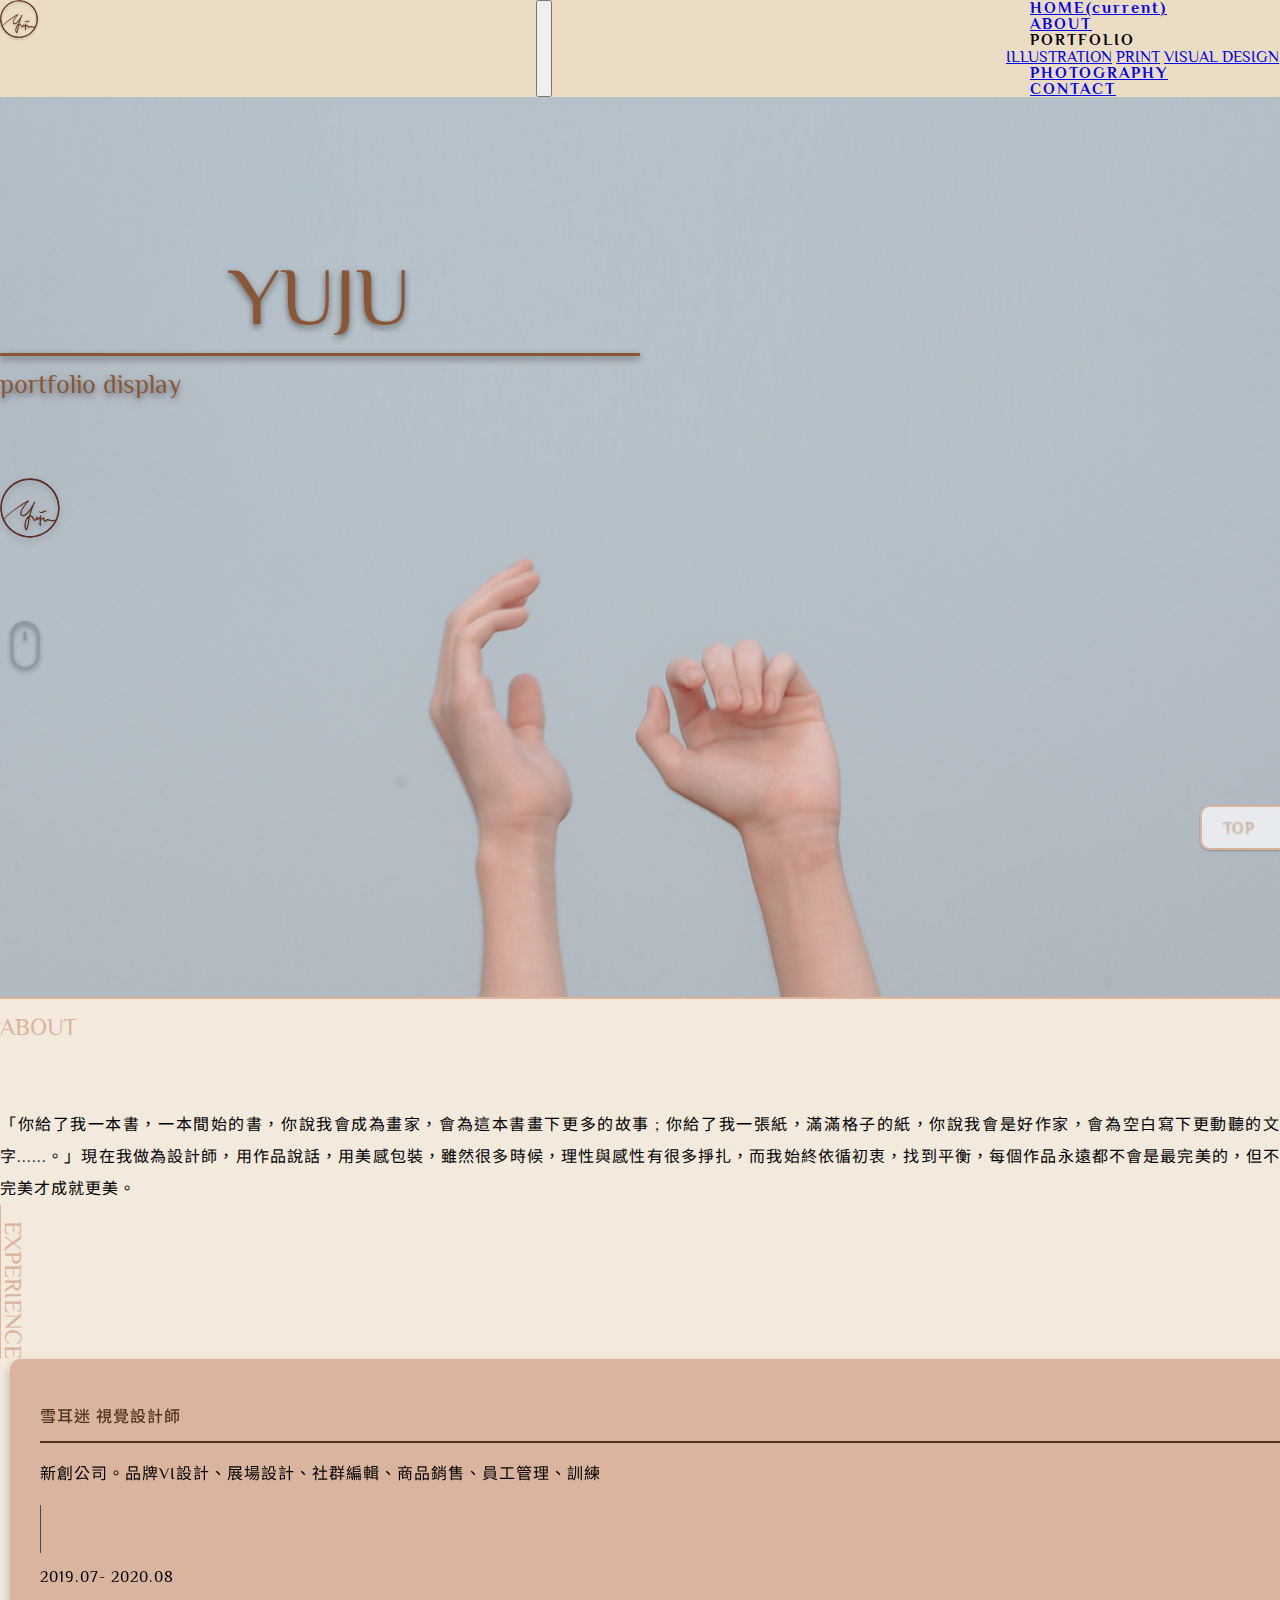
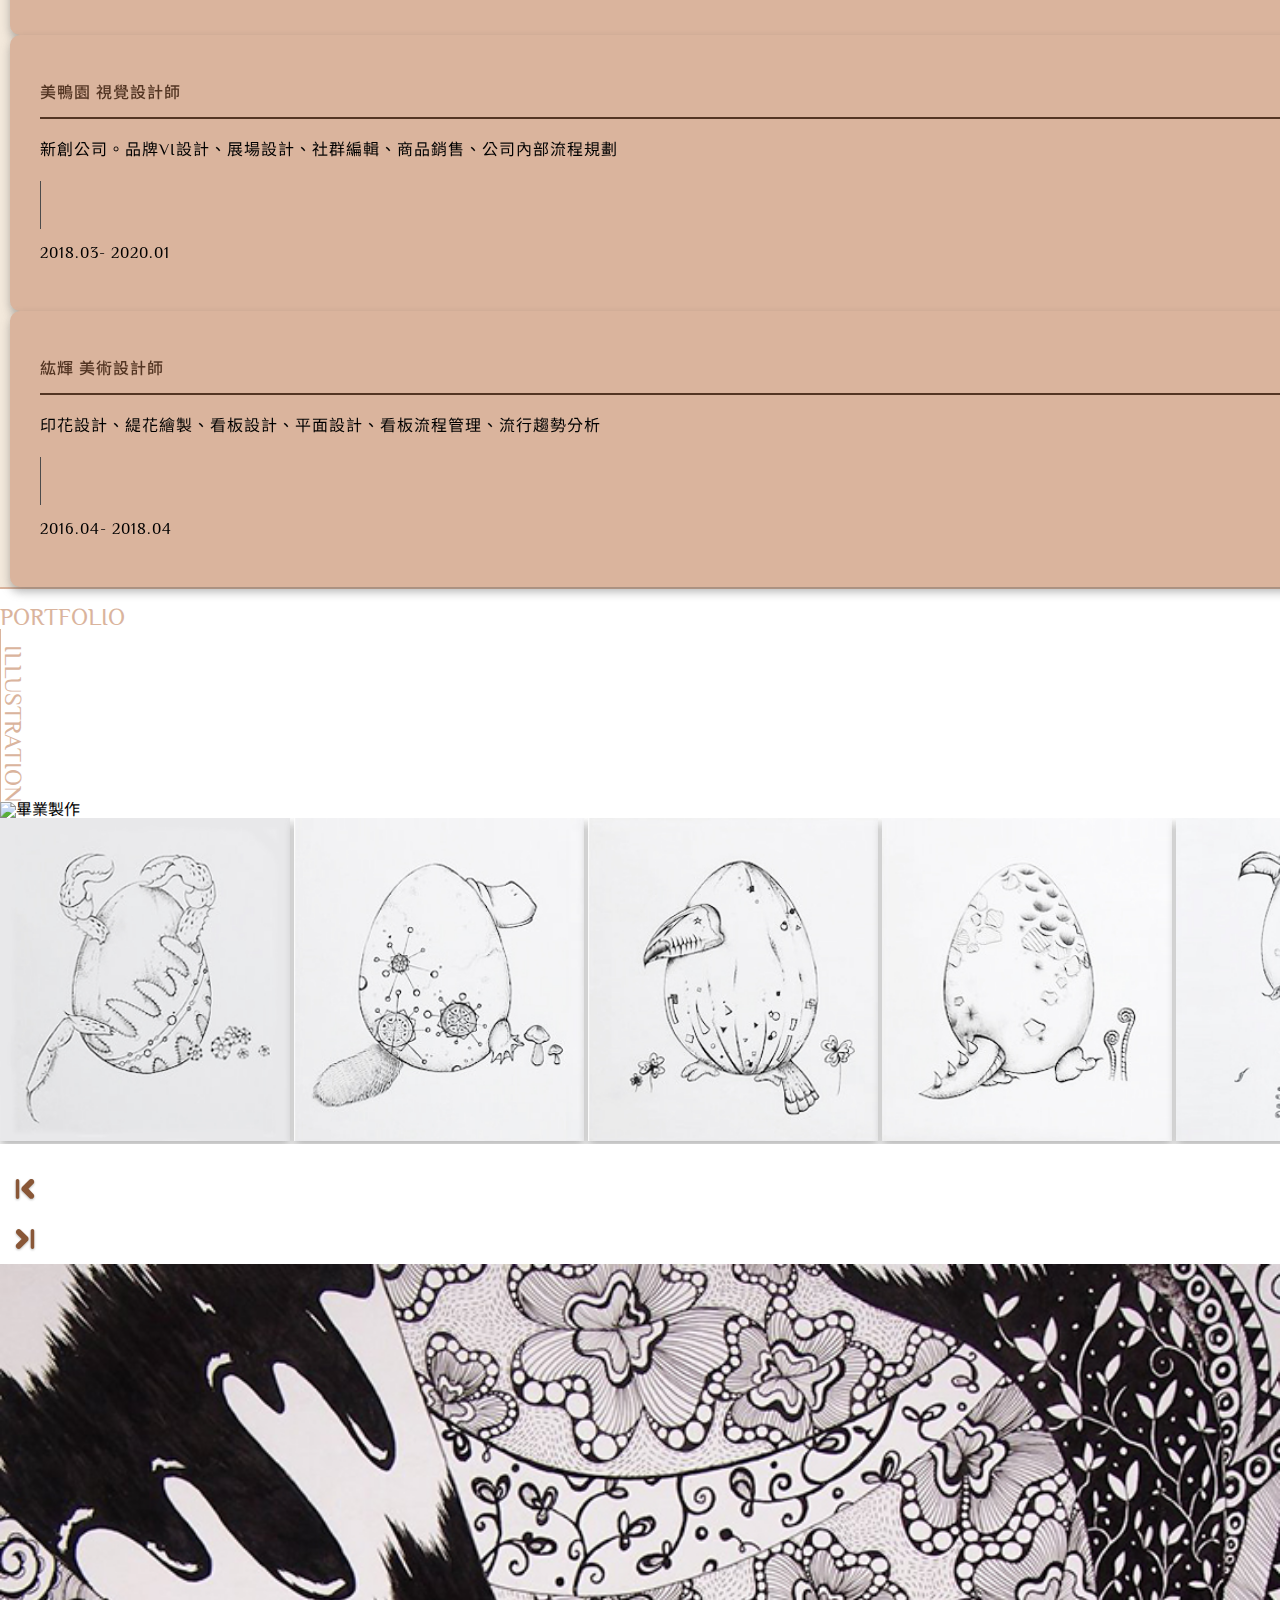
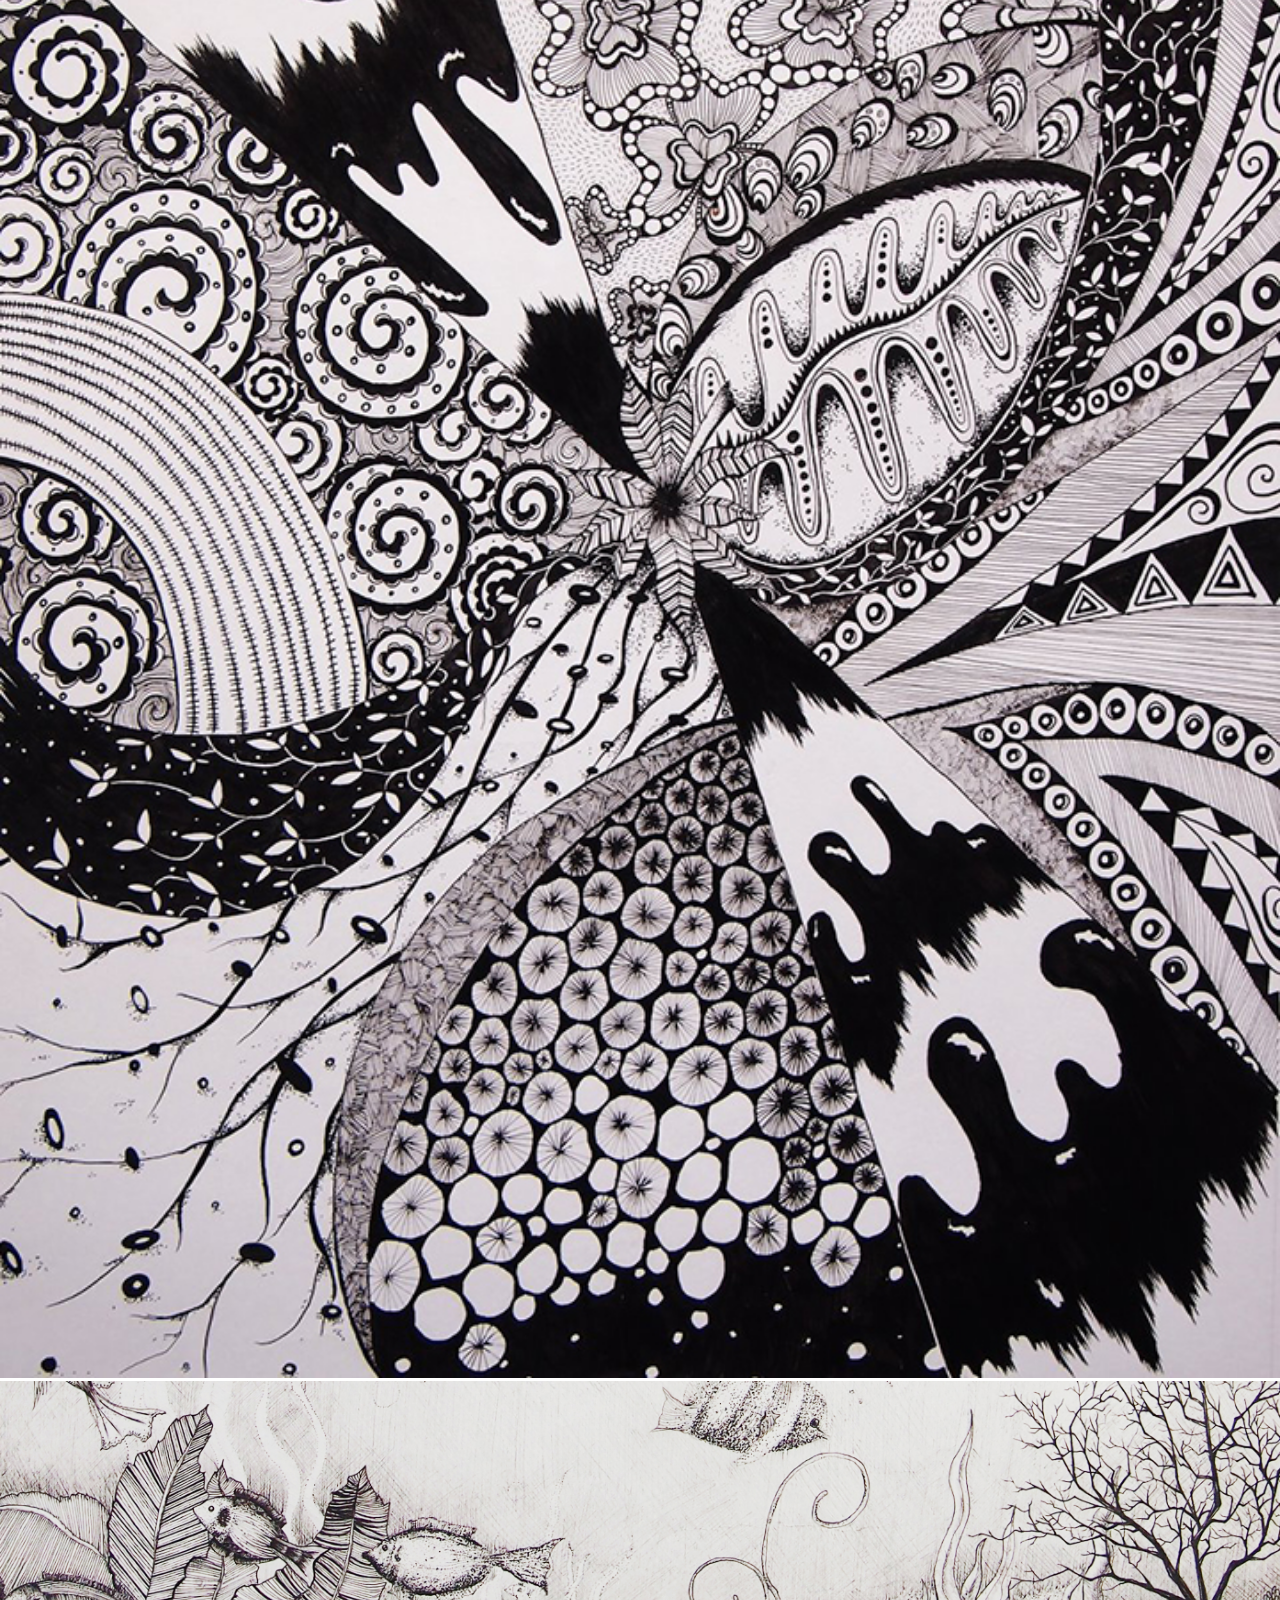
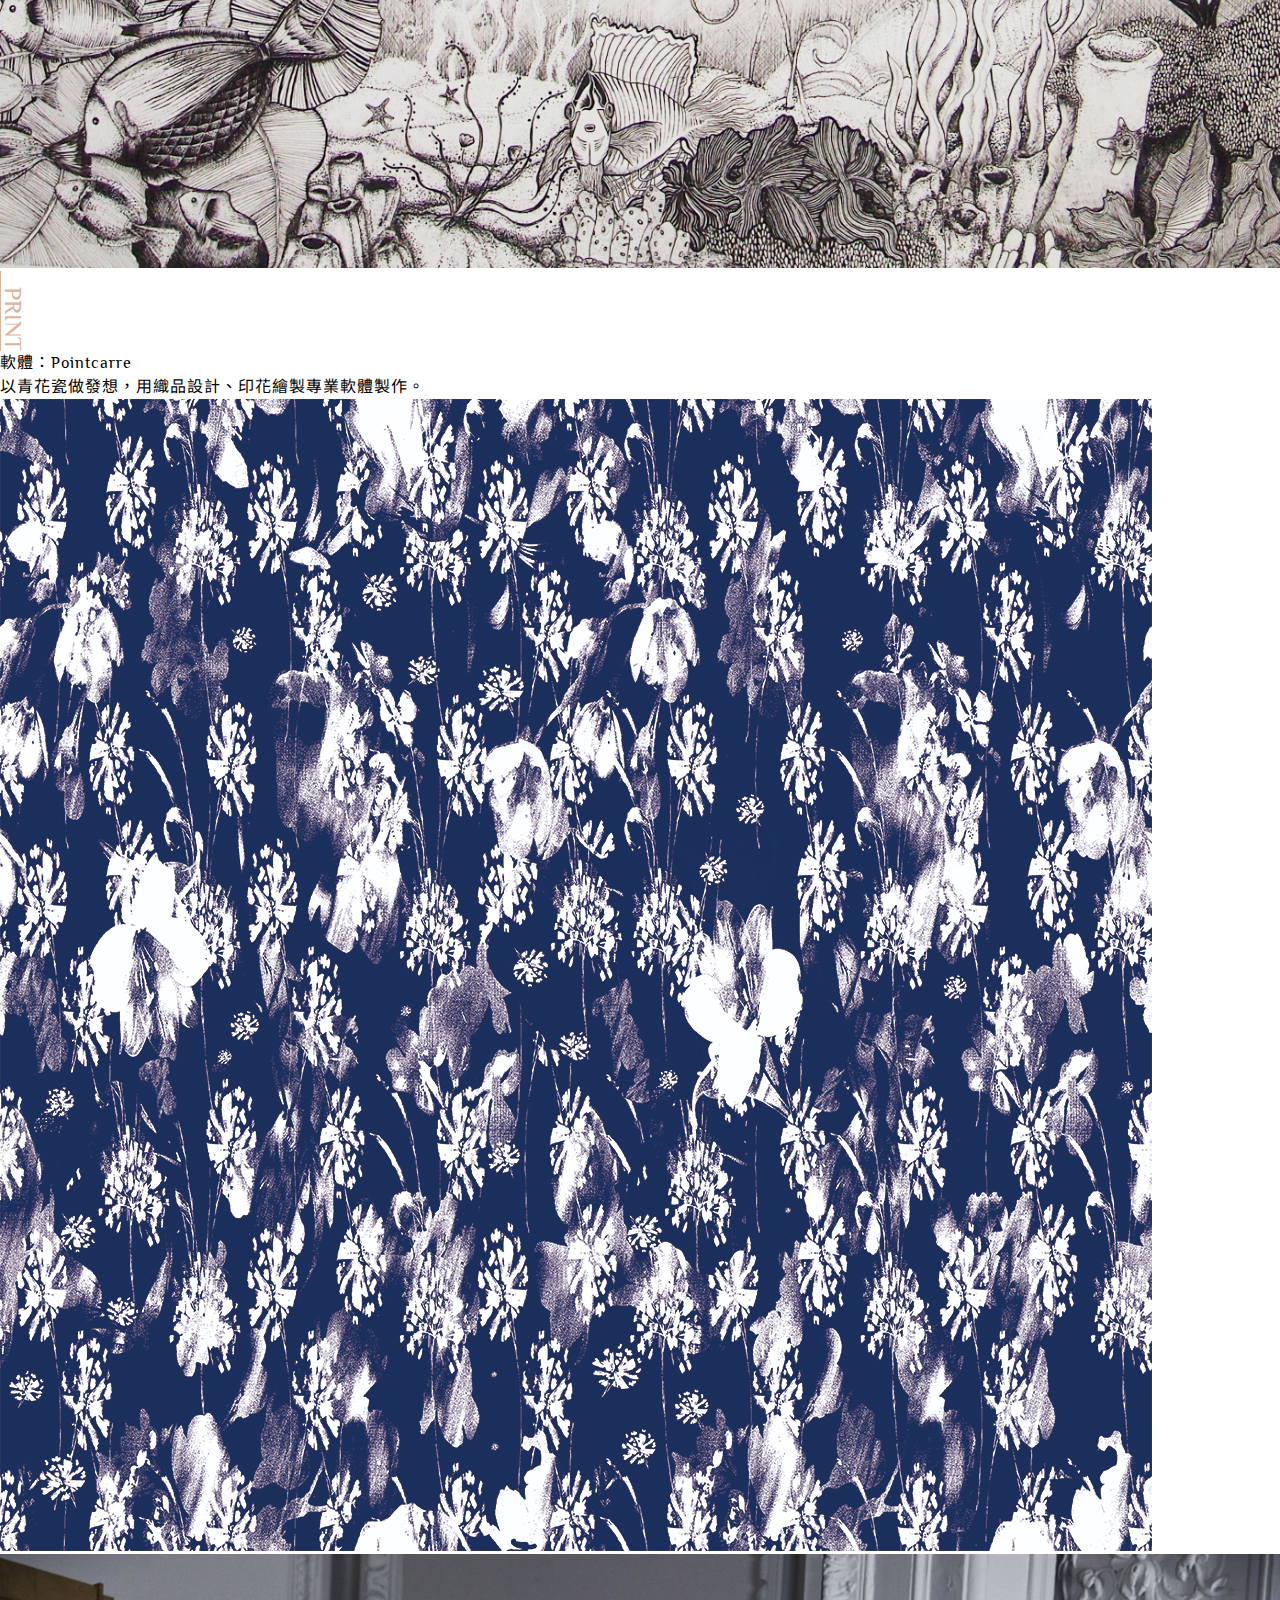
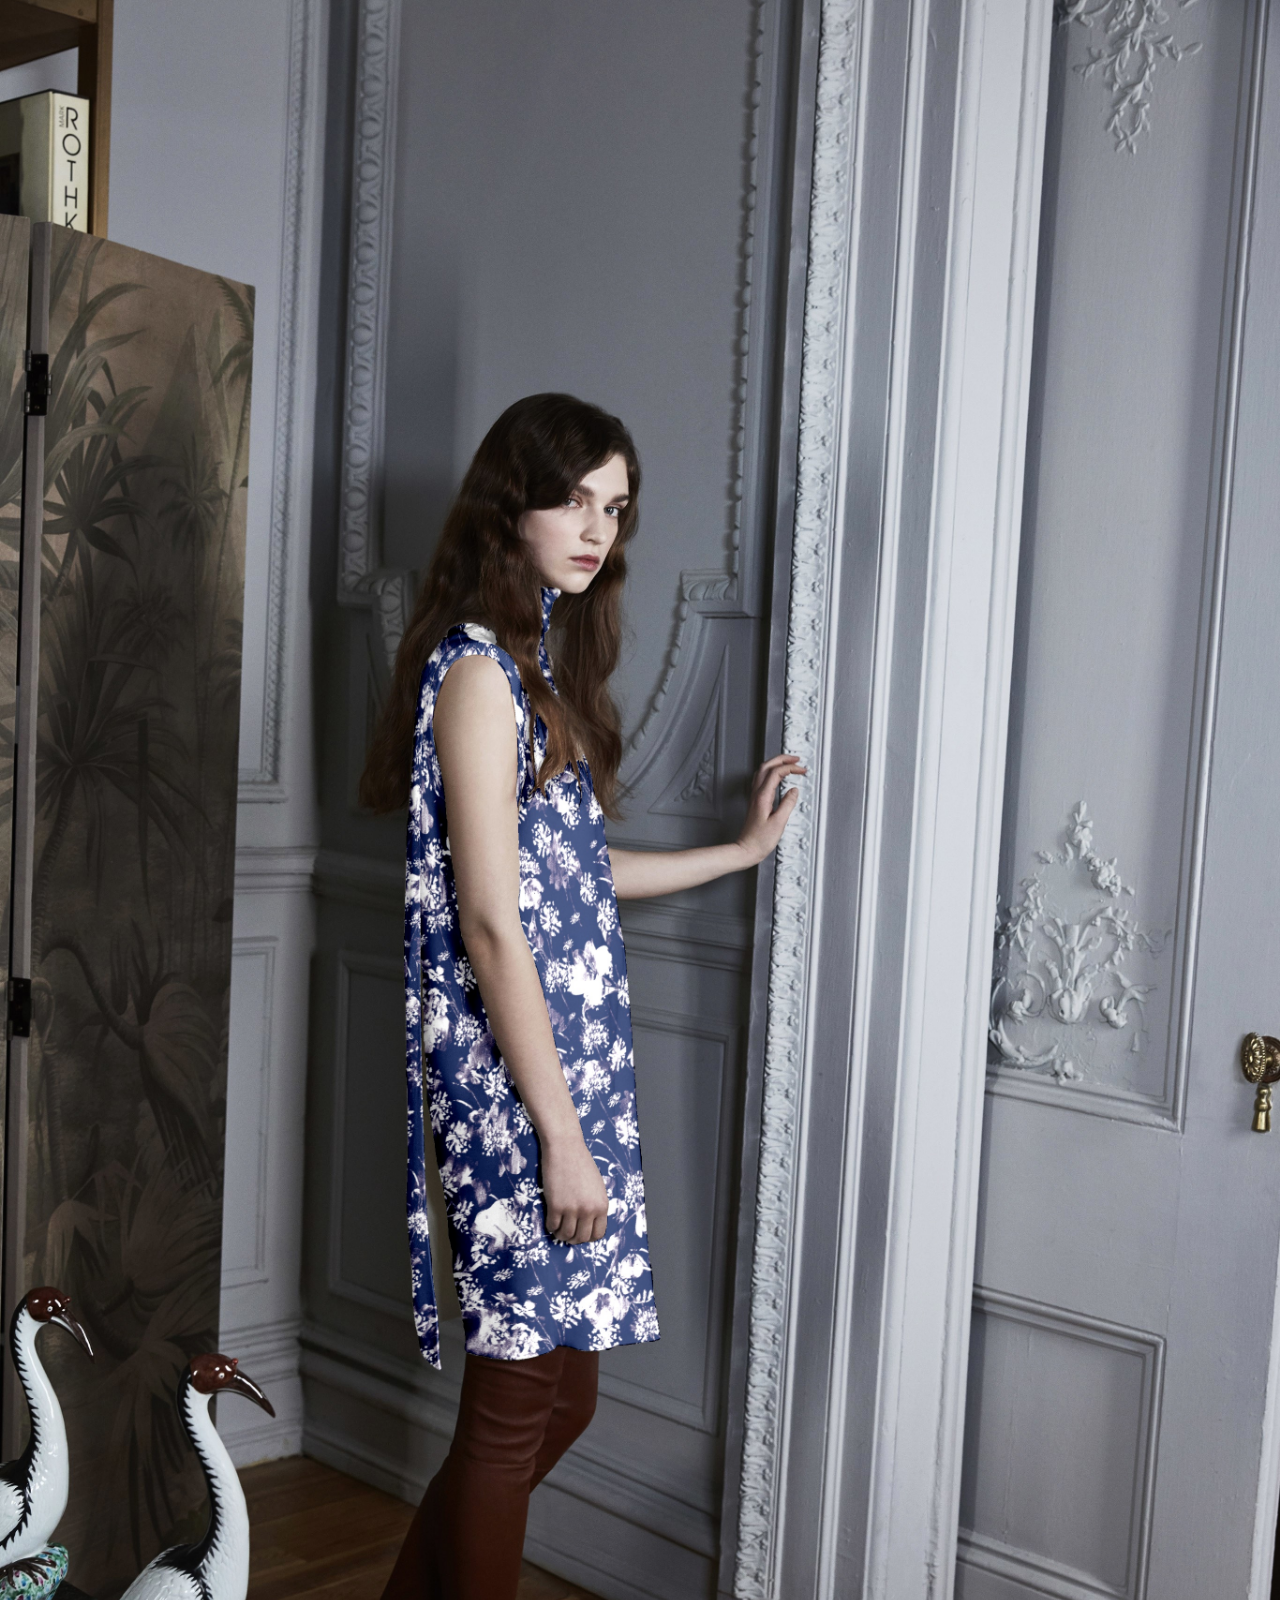
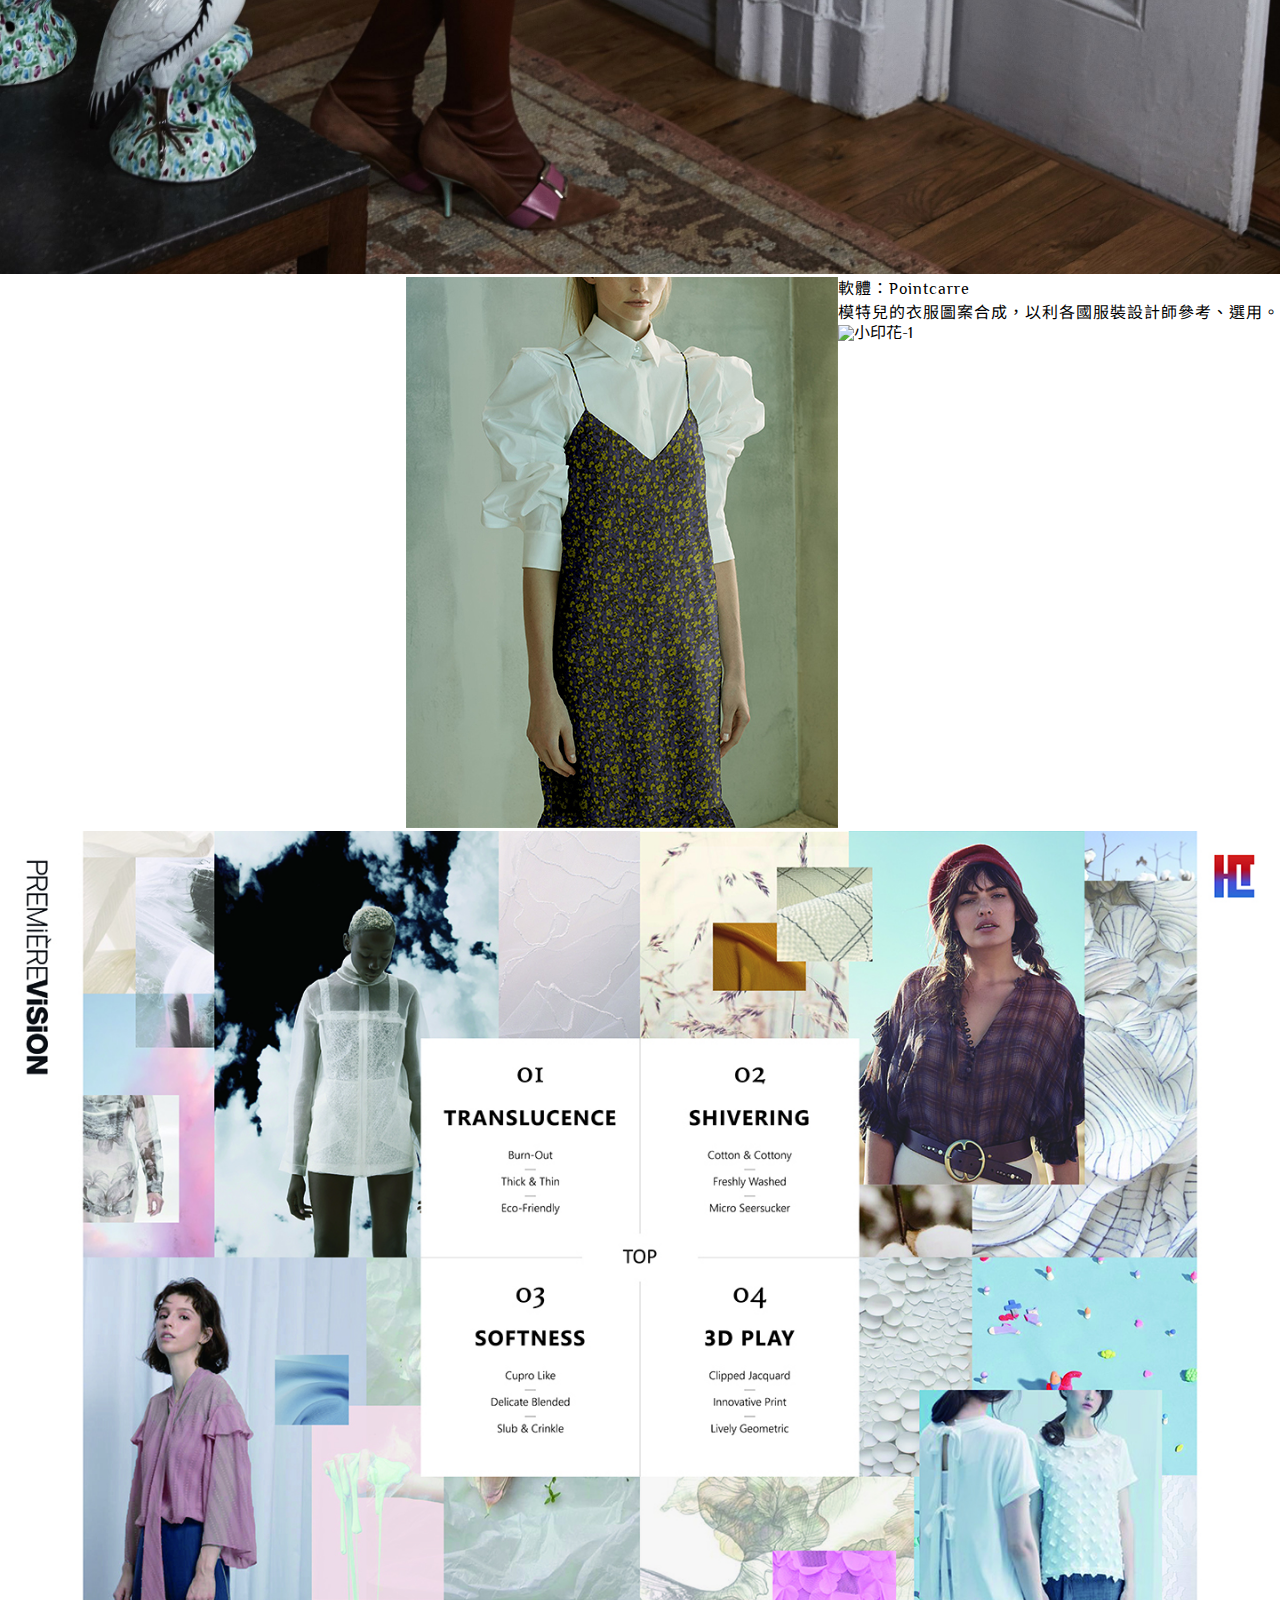
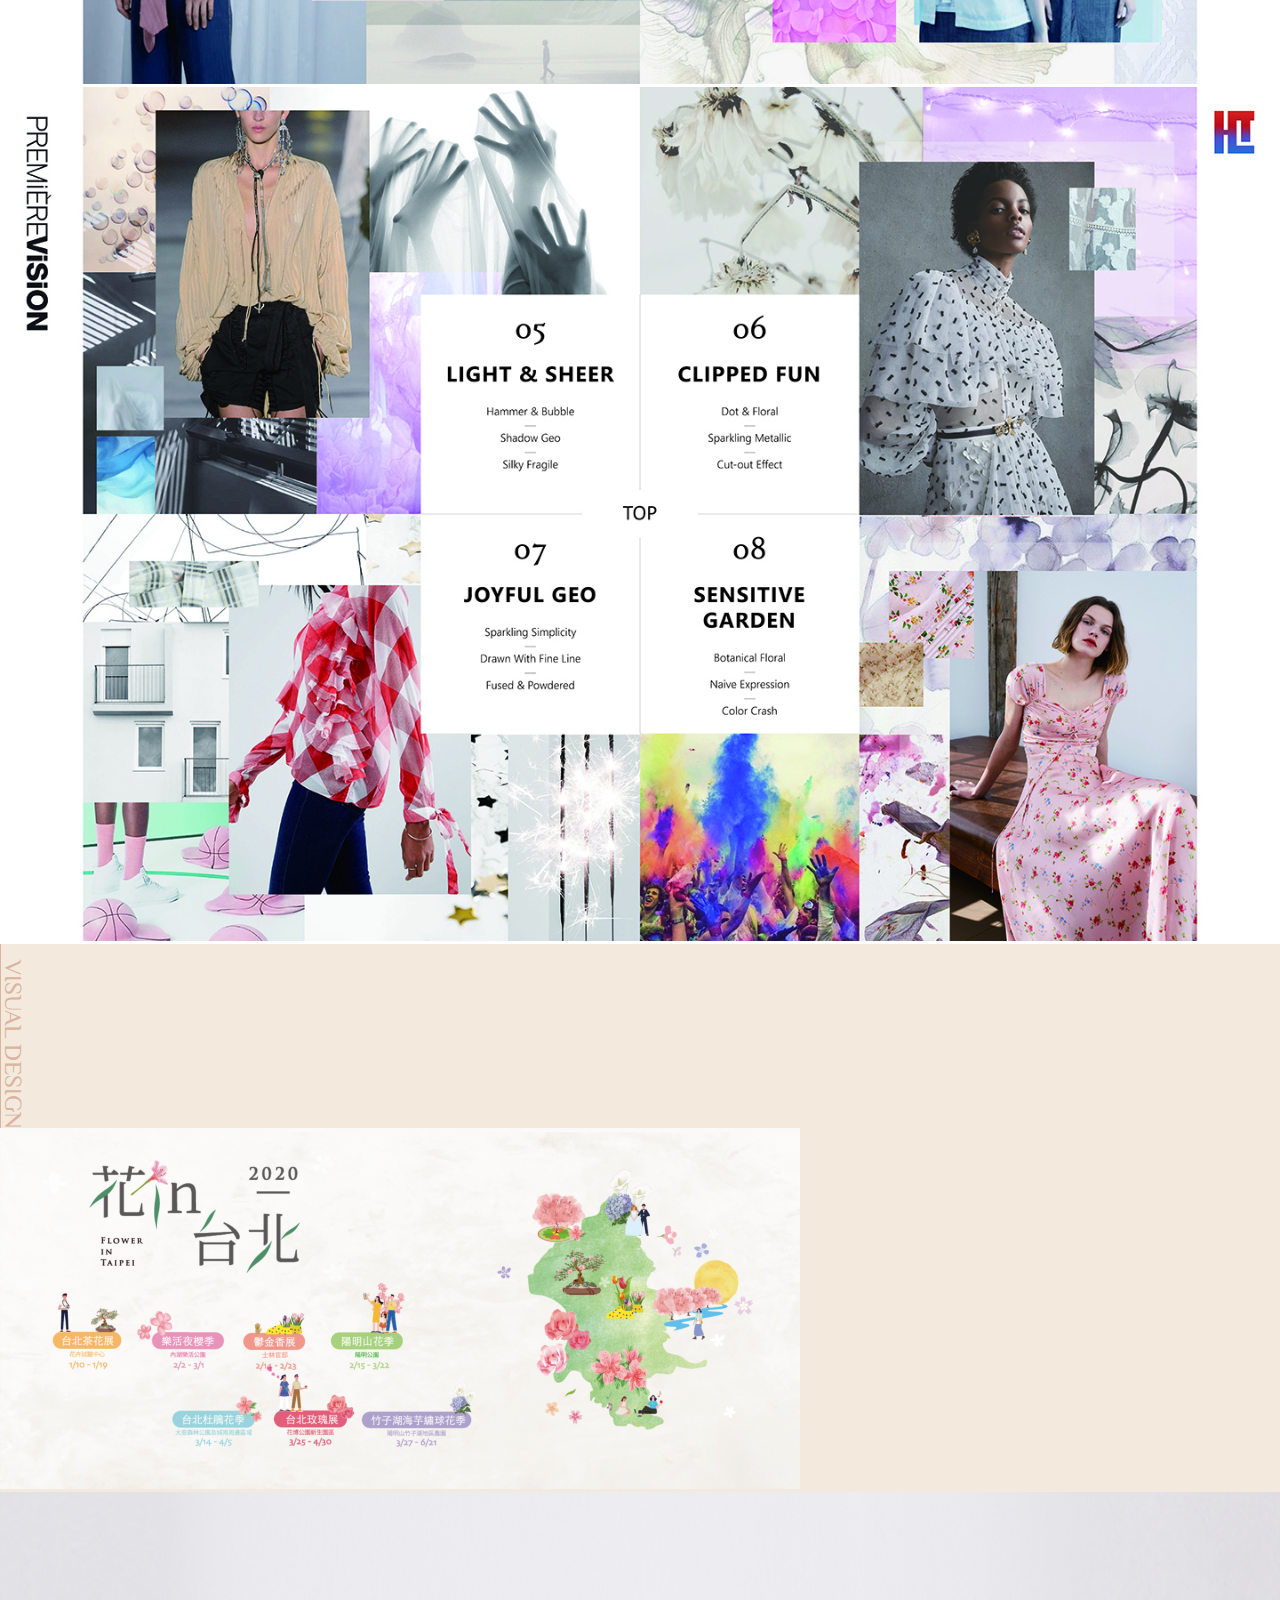
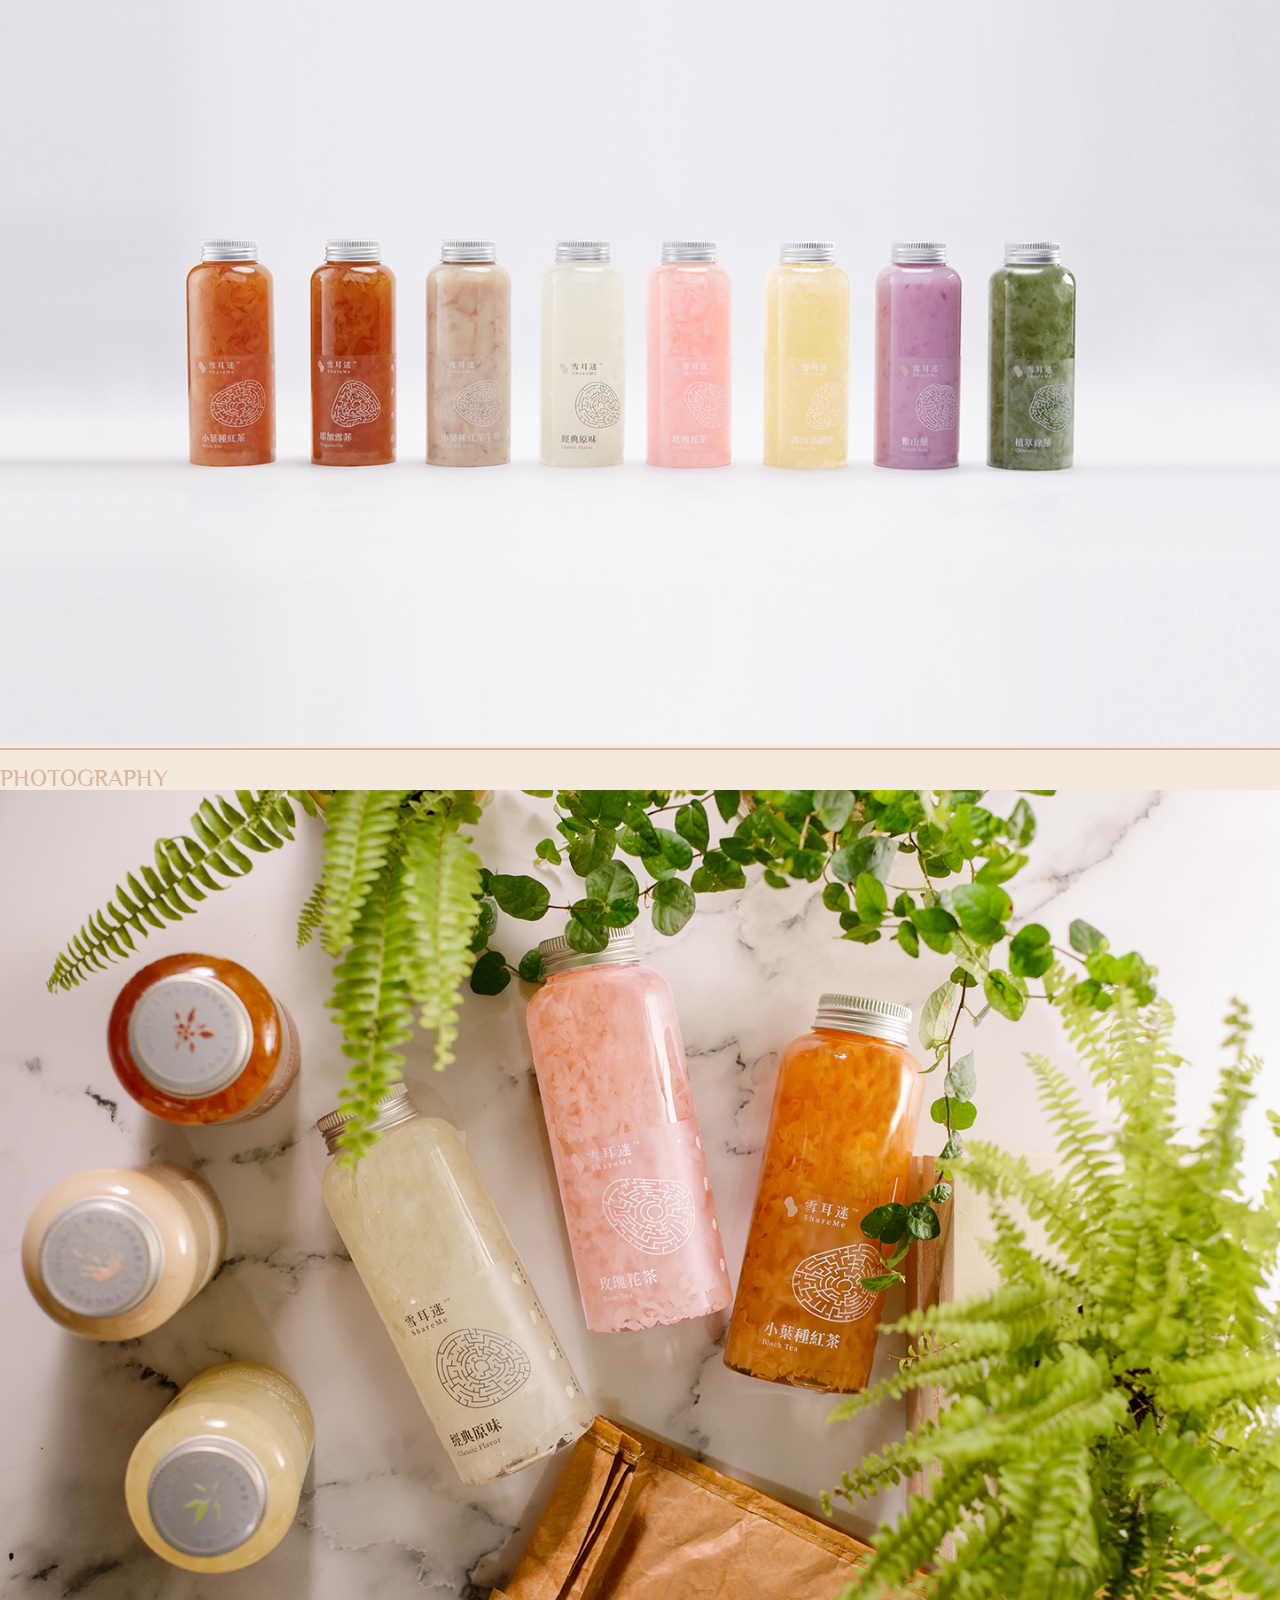
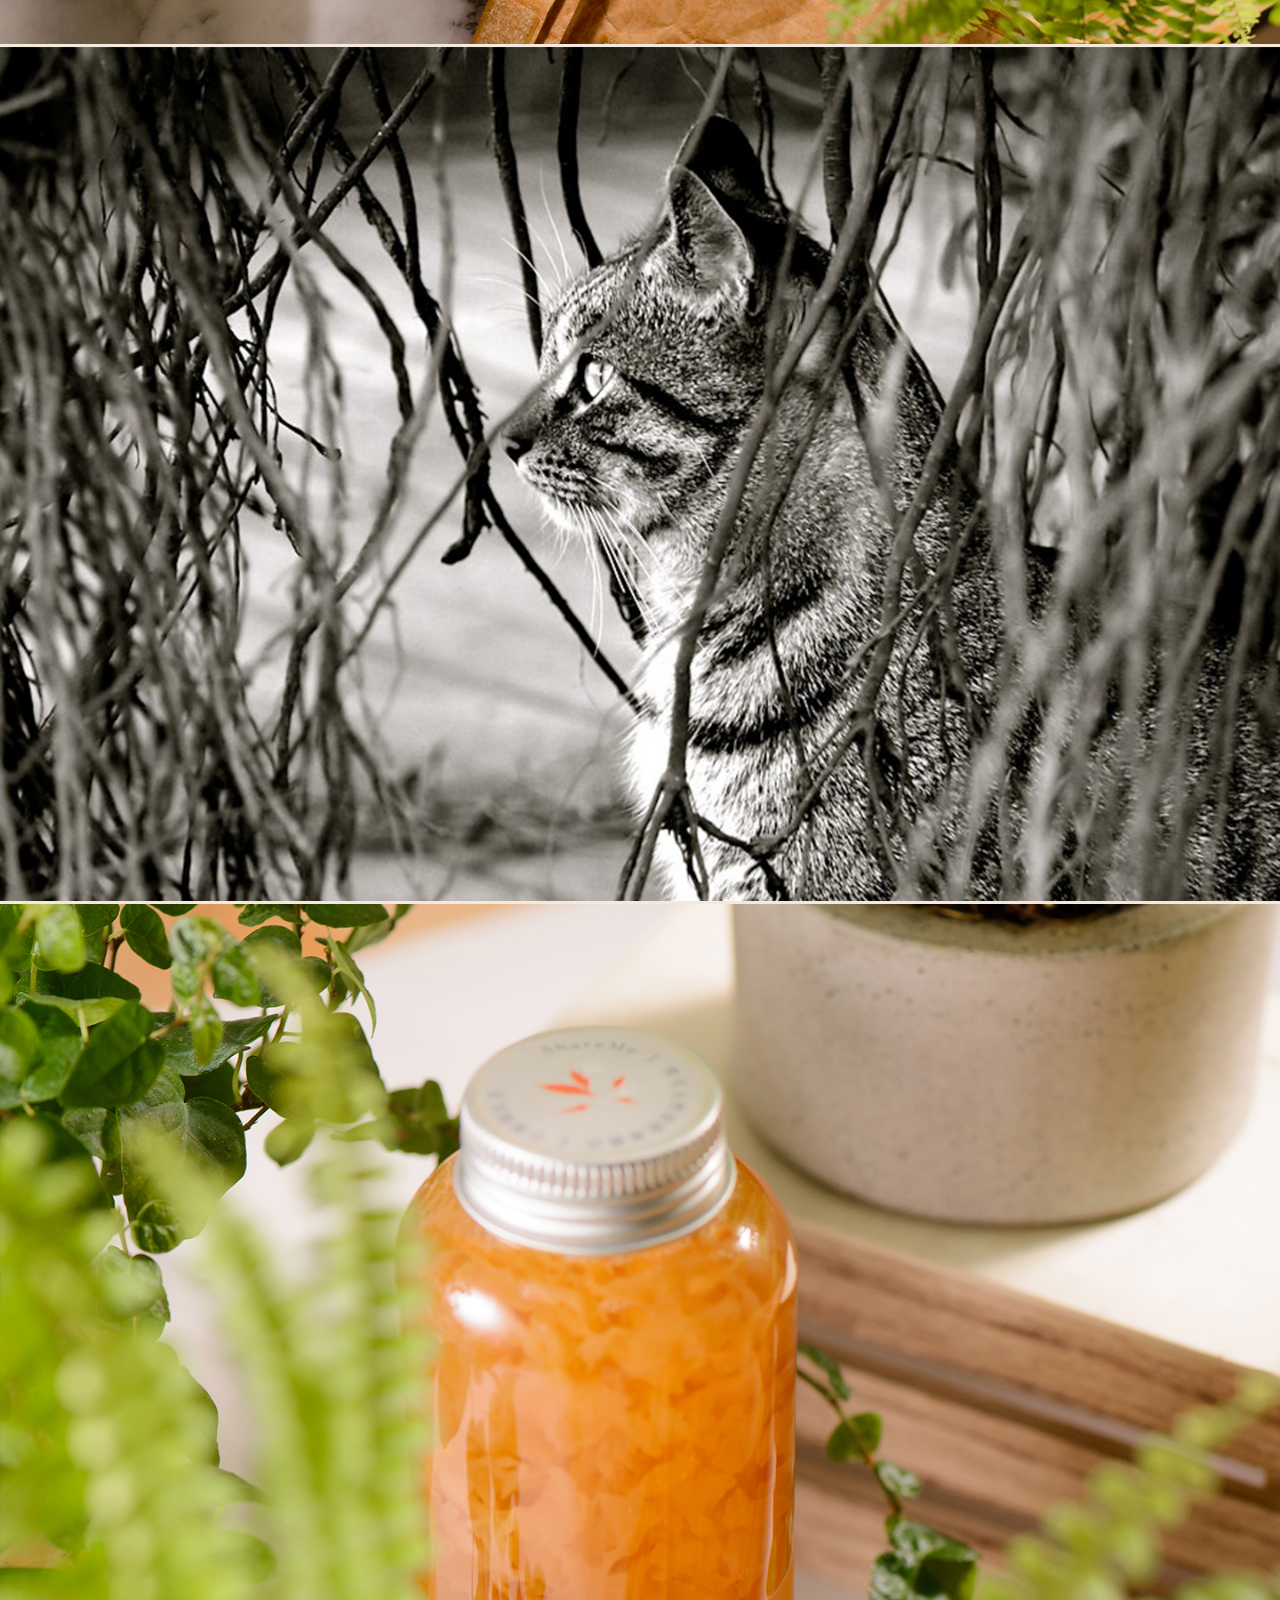
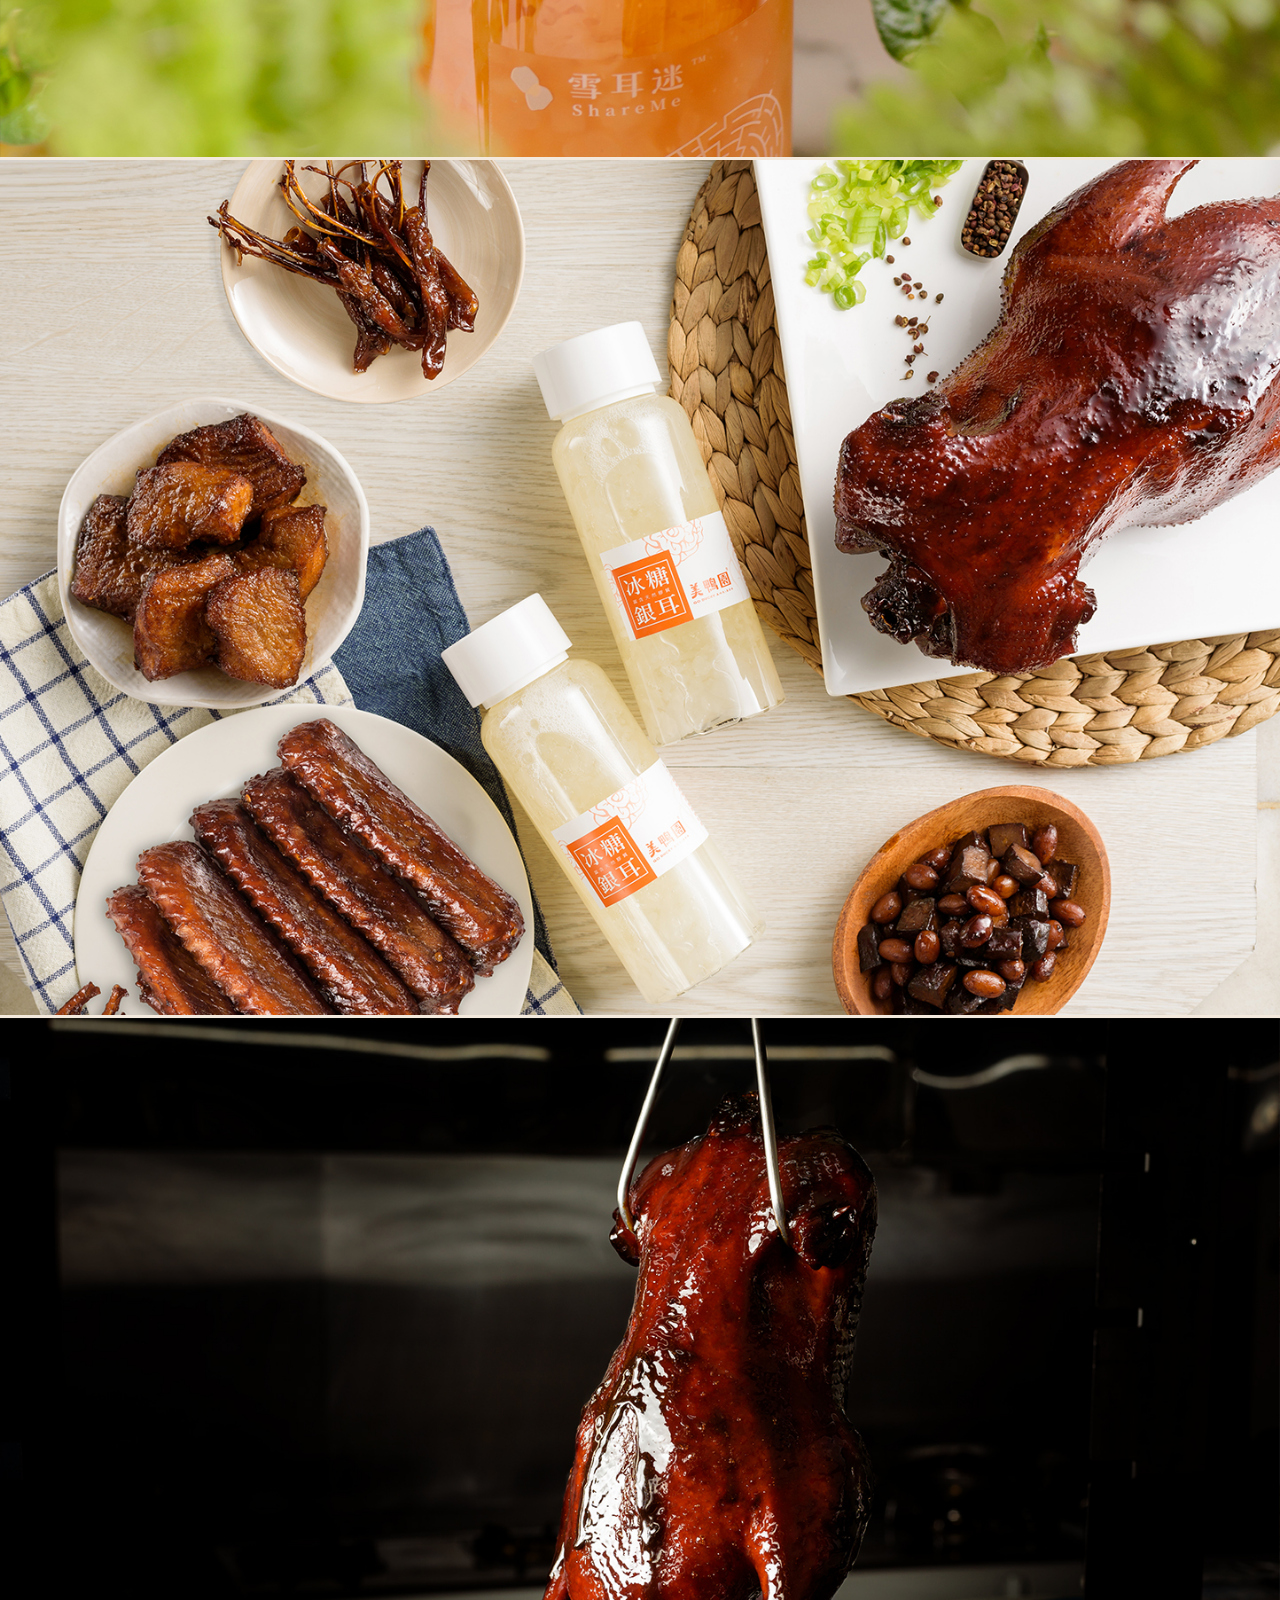
==== commit d61c66d9: "fix banner img" ====
--- a/index.html
+++ b/index.html
@@ -86,6 +86,7 @@
                         </svg>
                     </div>
                 </div>
+                <img src="images/toan-nguyen-VIeLuUFzesg-unsplash.jpg" alt="" class="img-fluid">
             </div>
 
         </div>
--- a/css/all.css
+++ b/css/all.css
@@ -54,6 +54,11 @@
   height: auto;
 }
 
+html {
+  width: 100%;
+  overflow-x: hidden;
+}
+
 body {
   background-color: #F3E9DC;
   scroll-behavior: smooth !important;
@@ -134,11 +139,22 @@
 }
 
 .banner {
+  position: relative;
   width: 100%;
   min-height: 100vh;
-  background-image: url(/images/toan-nguyen-VIeLuUFzesg-unsplash.jpg);
+  overflow: hidden;
+}
+.banner .img-fluid {
+  position: absolute;
+  top: 0;
+  left: 0;
+  max-width: 100%;
+  min-height: 100vh;
   background-size: cover;
+  -o-object-fit: cover;
+     object-fit: cover;
   background-position: center center;
+  z-index: -1;
 }
 
 .banner_name {
